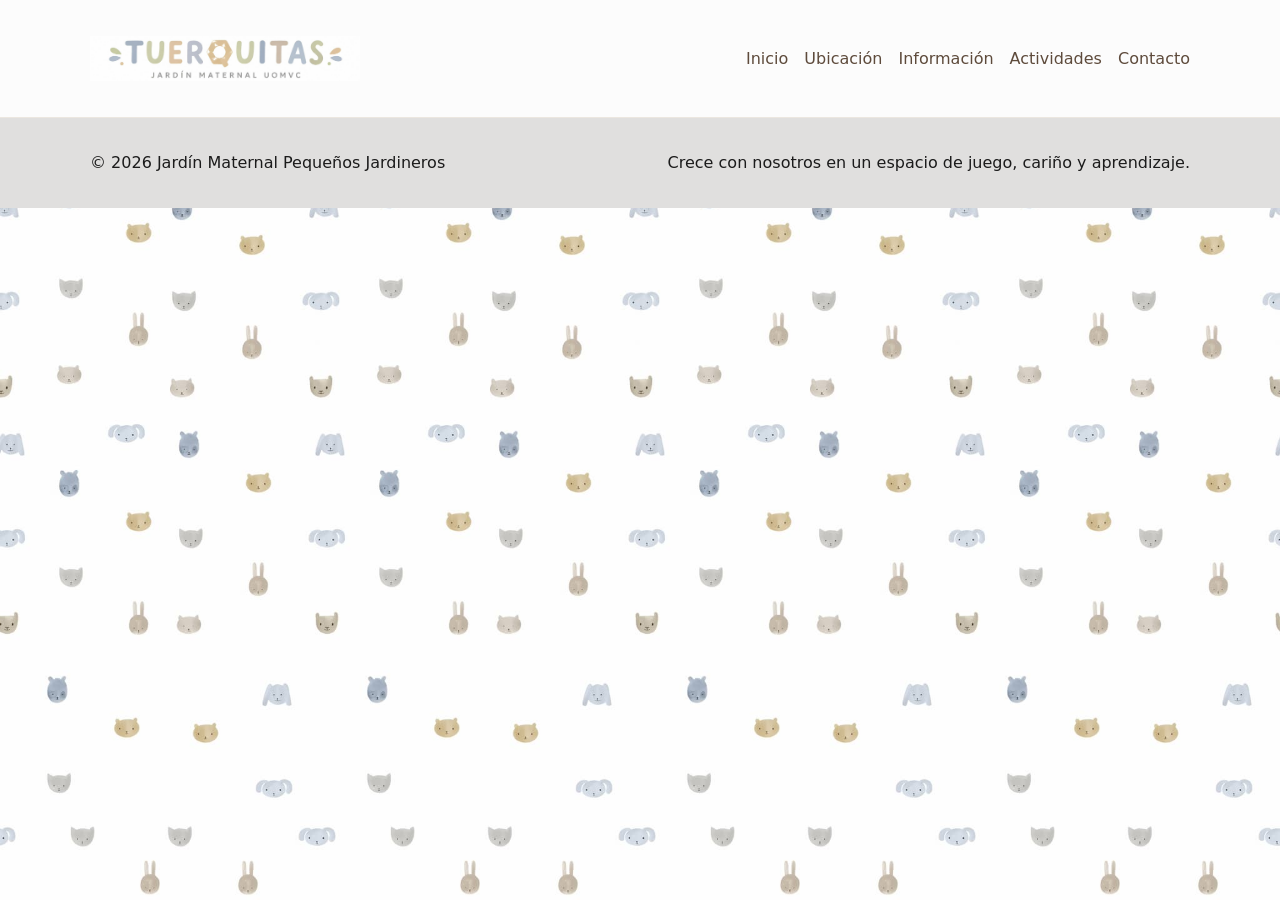
==== actividades.html @ 9f25b4fc "Add files via upload" ====
<html lang="es">
<head>
  <meta charset="UTF-8" />
  <meta name="viewport" content="width=device-width, initial-scale=1.0" />
  <title>Jardín Maternal Pequeños Jardineros</title>
  <link rel="stylesheet" href="estilo.css" />
</head>
<body>
  <header class="site-header">
    <div class="container header-inner">
      <a href="#inicio" class="logo">
        <img src="logo.jpeg" alt="logo" />
      </a>
      <nav class="main-nav">
        <a href="#inicio">Inicio</a>
        <a href="ubicacion.html">Ubicación</a>
        <a href="#informacion">Información</a>
        <a href="#actividades">Actividades</a>
        <a href="#contacto">Contacto</a>
      </nav>
    </div>
  </header>

  

  




  <footer class="site-footer">
    <div class="container footer-inner">
      <p>© 2026 Jardín Maternal Pequeños Jardineros</p>
      <p>Crece con nosotros en un espacio de juego, cariño y aprendizaje.</p>
    </div>
  </footer>
</body>
</html>
---- estilo.css ----
﻿
:root {
  color-scheme: light;
  font-family: "INTER", system-ui, sans-serif;
  font-size: 16px;
  line-height: 1.6;
  color: #2b2b2b;
  background: #f9f5ef;

}

.PASTILLA{
BACKGROUND: linear-gradient(to right, rgb(29, 97, 199), rgb(156, 177, 164), rgb(180, 167, 143));
padding: 6px 16px;
border-radius: 999px;
display: inline-block;
color:#f3f3f2;
font-weight:500;
line-height:1;

text-decoration:none;
white-space:nowrap;
}
.logo img{
    width: 270px;   /* Ajustá el tamaño a gusto */
    height: auto;
    display: block;
}
nav a{
    text-decoration: none;
    color: #444;
    transition: color 0.3s ease, transform 0.3s ease;
    display: inline-block;
    font-weight: 600;
}

nav a:hover{
    color: #9bb7eb;
    transform: translateY(-2px) scale(1.08);
}
.contenedor-mapa{
    display: flex;
    justify-content: center;
    margin: 40px auto;
    opacity: 0;
    transform: translateX(50px);
    animation: ubicacion-entrance 2s ease-out forwards;
}

.contenedor-mapa iframe{
    width: 90%;
    max-width: 1200px;
    height: 400px;
    border: 15px solid #8dc1d6; /* borde verde */
    border-radius: 40px;        /* esquinas redondeadas */
    box-shadow: 0 6px 15px rgba(0,0,0,.25);
    transition: transform 0.3s ease, box-shadow 0.3s ease;
}

.contenedor-mapa iframe:hover {
    transform: translateY(-6px);
    box-shadow: 0 12px 25px rgba(0,0,0,.18);
}

.ubicacion-header {
  text-align: center;
  max-width: 860px;
  margin: 0 auto 2rem;
  padding: 0 1rem;
}

.ubicacion-header h1,
.ubicacion-header p {
  margin: 0;
}

.ubicacion-header h1 {
  font-size: clamp(2rem, 2.5vw, 3rem);
  margin-bottom: 1rem;
}

.ubicacion-header p {
  font-size: 1rem;
  letter-spacing: 0.02em;
}

.ubicacion-grid {
  display: grid;
  grid-template-columns: 1.1fr 0.9fr;
  gap: 2rem;
  width: min(1100px, 92%);
  margin: 40px auto;
  opacity: 0;
  transform: translateX(50px) scale(0.98);
  animation: ubicacion-entrance 2s ease-out forwards;
}

@keyframes ubicacion-entrance {
  from {
    opacity: 0;
    transform: translateX(50px) scale(0.98);
  }

  to {
    opacity: 1;
    transform: translateX(0) scale(1);
  }
}

.ubicacion-card {
  display: grid;
  gap: 1rem;
}

.ubicacion-card:hover {
  transform: translateY(-6px);
}

.ubicacion-card img {
  width: 100%;
  border-radius: 1.5rem;
  display: block;
}

.ubicacion-card p {
  margin: 0;
  background: #fff;
  border-radius: 1.5rem;
  padding: 1.5rem;
  box-shadow: 0 16px 40px rgba(76, 58, 49, 0.08);
  color: #5e4b3c;
  line-height: 1.7;
}

.ubicacion-card:hover p {
  box-shadow: 0 20px 55px rgba(76, 58, 49, 0.12);
}

.contenedorR {
  width: min(700px, 100%);
  HEIGHT: 330PX;
  margin: 0 auto;
  border: 15px solid #a5c7ee;
  border-radius: 40px;
  box-shadow: 0 6px 15px rgba(0,0,0,.25);
  overflow: hidden;
  transition: transform 0.35s ease, box-shadow 0.35s ease;
}

.contenedorR:hover {
  transform: translateY(-6px);
  box-shadow: 0 12px 30px rgba(0,0,0,.18);
}

.contenedorR img {
  width: 100%;
  display: block;
  height: auto;
}

@media (max-width: 900px) {
  .ubicacion-grid {
    grid-template-columns: 1fr;
  }
}







* {
  box-sizing: border-box;
}

html, body {
  margin: 0;
  padding: 0;
}

body {
  min-height: 100vh;
  background-image: url("FONDO22.jpeg");
  background-size: 320px auto;
  background-position: center top;
  background-repeat: repeat;
  background-attachment: scroll;
  background-color: #f9f5ef;
}



.linea {
  min-height: 3vh;

  background-size: 50px auto;
  background-position: center top;
  background-repeat: repeat;
  background-attachment: scroll;
  background-color: #fefefe;
}




img {
  max-width: 100%;
  display: block;
} 

.container {
  width: min(1100px, 92%);
  margin: 0 auto;
}

.site-header {
  padding:20px 40px;
  position: sticky;
  top: 0;
  z-index: 10;
  background: #fcfcfc;
  border-bottom: 1px solid #ece7e0;
}

.header-inner {
  display: flex;
  align-items: center;
  justify-content: space-between;
  gap: 1rem;
  padding: 1rem 0;
}

.logo {
  font-size: 1.25rem;
  font-weight: 700;
  color: #2b2b2b;
  text-decoration: none;
}

.main-nav {
  display: flex;
  flex-wrap: wrap;
  gap: 1rem;
}

.main-nav a {
  color: #5e4b3c;
  text-decoration: none;
  font-weight: 500;
}





.hero-section{
    position: relative;
 height: 420px;
 overflow: hidden;


}

.herovideo{
    position:absolute;
   top: 0;
   left: 0;

    
    
    width: 100%;
    height: 100%;
    object-fit: cover;
    z-index: 0;
}

.hero-content{
    position: relative;
    z-index: 2;
    height: 100%;
    display: flex;
    align-items: center;
}










.eyebrow {
  display: inline-block;
  margin-bottom: 1rem;
  padding: 0.4rem 0.9rem;
  border-radius: 999px;
  background: #ffe5d0;
  color: #9b674f;
  font-size: 0.9rem;
  font-weight: 700;
}

.hero-section h1 {
  margin: 0 0 1rem;
  font-size: clamp(2rem, 4vw, 3.2rem);
  line-height: 1.05;
}

.hero-section p {
  max-width: 40rem;
  margin: 0 0 1.8rem;
  color: #53453c;
}

.button {
  display: inline-block;
  background: #cad7e7cc;
  color: #fff;
  padding: 0.95rem 1.8rem;
  border-radius: 999px;
  text-decoration: none;
  font-weight: 700;
}

.hero-card {
  padding: 2rem;
  border-radius: 2rem;
  background: #fff;
  box-shadow: 0 24px 60px rgba(92, 75, 57, 0.08);
}

.section {
  padding: 4rem 0;
}

.intro-section {
  background: #fff;
}

.split-grid {
  display: grid;
  grid-template-columns: 1fr 1fr;
  gap: 2rem;
  align-items: center;
}

.location-grid {
  display: grid;
  grid-template-columns: 1.2fr 0.8fr;
  gap: 2rem;
  align-items: center;
}

.location-copy h2 {
  margin-top: 0;
}

.location-cards {
  display: grid;
  grid-template-columns: repeat(3, minmax(0, 1fr));
  gap: 1rem;
  margin-top: 1.5rem;
}

.location-card {
  background: #fff;
  border-radius: 1.5rem;
  padding: 1.8rem;
  box-shadow: 0 16px 40px rgba(76, 58, 49, 0.08);
}

.location-card h3 {
  margin-top: 0;
}

.location-image {
  min-height: 22rem;
  display: grid;
  place-items: center;
}

.image-box,
.location-image {
  min-height: 22rem;
  display: grid;
  place-items: center;
}

.location-box-wrapper {
  display: flex;
  justify-content: center;
  margin: 2rem 0 3rem;
}

.location-box {
  width: min(660px, 100%);
  padding: 1.6rem 1.8rem;
  border-radius: 1.5rem;
  background: #fff;
  border: 1px solid rgba(147, 120, 101, 0.18);
  box-shadow: 0 18px 50px rgba(111, 92, 78, 0.08);
  text-align: center;
  color: #5e4b3c;
}

.location-box p {
  margin: 0;
  font-size: 1rem;
  line-height: 1.8;
}

.image-placeholder {
  width: 100%;
  min-height: 22rem;
  border-radius: 1.5rem;
  background: linear-gradient(140deg, #f2e4d8 0%, #f9f5f0 100%);
  color: #8a6f5e;
  display: grid;
  place-items: center;
  text-align: center;
  padding: 2rem;
  font-size: 1.1rem;
}

.section-link-wrap {
  margin: 1rem 0 0;
}

.section-link {
  display: inline-block;
  color: #f78f63;
  text-decoration: none;
  font-weight: 700;
}

.cards-grid {
  display: grid;
  grid-template-columns: repeat(3, minmax(0, 1fr));
  gap: 1.5rem;
  margin-top: 2rem;
}

.card {
  background: #fff;
  border-radius: 1.5rem;
  padding: 2rem;
  box-shadow: 0 16px 40px rgba(76, 58, 49, 0.08);
}

.card h3 {
  margin-top: 0;
}

.activities-list {
  display: grid;
  grid-template-columns: repeat(3, minmax(0, 1fr));
  gap: 1.5rem;
  margin-top: 2rem;
}

.activity-item {
  background: #fff8f3;
  padding: 1.7rem;
  border-radius: 1.5rem;
  border: 1px solid #f1d6c7;
}

.activity-item h4 {
  margin-top: 0;
}

.quote-section {
  padding: 3rem 0;
  background: #f7ede4;
}

.quote-card {
  display: flex;
  flex-direction: column;
  gap: 0.5rem;
  padding: 2rem 2.5rem;
  border-radius: 2rem;
  background: #fff;
  box-shadow: 0 20px 50px rgba(98, 74, 57, 0.08);
  text-align: center;
}

.quote-card p {
  margin: 0;
  font-size: 1.25rem;
  font-weight: 600;
  color: #4a3b33;
}

.contact-section .contact-info p,
.contact-section label {
  margin: 0 0 1rem;
}

.contact-section {
  background: #fff;
}

.contact-form {
  display: grid;
  gap: 1rem;
}

.contact-form label {
  display: grid;
  gap: 0.5rem;
  font-weight: 600;
  color: #5c473a;
}

.contact-form input,
.contact-form textarea {
  width: 100%;
  padding: 0.95rem 1rem;
  border: 1px solid #e3d8cf;
  border-radius: 1rem;
  font: inherit;
}

.contact-form textarea {
  min-height: 10rem;
  resize: vertical;
}

.contact-form button {
  width: fit-content;
  border: none;
  background: #f78f63;
  color: #fff;
  padding: 0.95rem 1.8rem;
  border-radius: 999px;
  cursor: pointer;
  font-weight: 700;
}

.site-footer {
  background: #e0dfde;
  color: #1b1b1b;
  padding: 2rem 0;
}

.footer-inner {
  display: flex;
  align-items: center;
  justify-content: space-between;
  gap: 1rem;
  flex-wrap: wrap;
}

.site-footer p {
  margin: 0;
}

.checklist {
  list-style: none;
  padding: 0;
  margin: 1.5rem 0 0;
  display: grid;
  gap: 0.75rem;
}

.checklist li {
  position: relative;
  padding-left: 1.6rem;
  color: #5b473c;
}

.checklist li::before {
  content: "✔";
  position: absolute;
  left: 0;
  color: #f78f63;
}

@media (max-width: 900px) {
  .hero-content,
  .split-grid,
  .cards-grid,
  .activities-list,
  .footer-inner {
    grid-template-columns: 1fr;
  }

  .hero-content,
  .split-grid {
    gap: 1.5rem;
  }
}

@media (max-width: 620px) {
  .header-inner {
    flex-direction: column;
    align-items: flex-start;
  }

  .main-nav {
    width: 100%;
    justify-content: space-between;
  }
}



.tarjetas {
    display: flex;
    flex-direction: column;
    align-items: center;
    gap: 30px;
    padding: 40px 20px;
}

.tarjeta img {
    width: 100%;
    max-width: 350px; /* Cambiá este valor según el tamaño que quieras */
    height: auto;
    display: block;
    border-radius: 30px; /* Si la imagen ya tiene bordes redondeados, podés sacarlo */
}
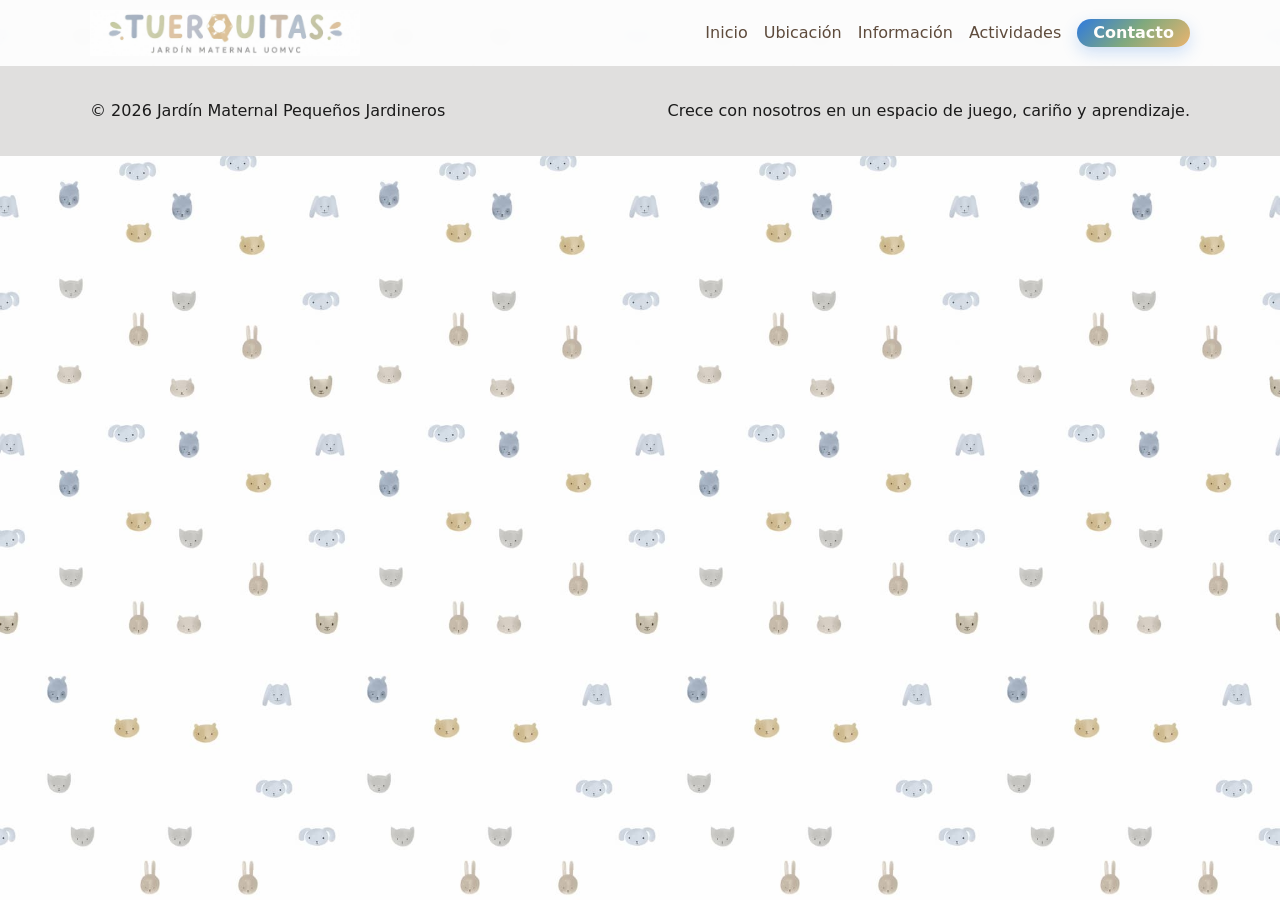
==== commit ab31ecee: "actualizacion" ====
--- a/actividades.html
+++ b/actividades.html
@@ -1,39 +1,51 @@
-
-<html lang="es">
-<head>
-  <meta charset="UTF-8" />
-  <meta name="viewport" content="width=device-width, initial-scale=1.0" />
-  <title>Jardín Maternal Pequeños Jardineros</title>
-  <link rel="stylesheet" href="estilo.css" />
-</head>
-<body>
-  <header class="site-header">
-    <div class="container header-inner">
-      <a href="#inicio" class="logo">
-        <img src="logo.jpeg" alt="logo" />
-      </a>
-      <nav class="main-nav">
-        <a href="#inicio">Inicio</a>
-        <a href="ubicacion.html">Ubicación</a>
-        <a href="#informacion">Información</a>
-        <a href="#actividades">Actividades</a>
-        <a href="#contacto">Contacto</a>
-      </nav>
-    </div>
-  </header>
-
-  
-
-  
-
-
-
-
-  <footer class="site-footer">
-    <div class="container footer-inner">
-      <p>© 2026 Jardín Maternal Pequeños Jardineros</p>
-      <p>Crece con nosotros en un espacio de juego, cariño y aprendizaje.</p>
-    </div>
-  </footer>
-</body>
-</html>
+
+<html lang="es">
+<head>
+  <meta charset="UTF-8" />
+  <meta name="viewport" content="width=device-width, initial-scale=1.0" />
+  <title>Jardín Maternal Pequeños Jardineros</title>
+  <link rel="stylesheet" href="estilo.css" />
+</head>
+<body>
+  <header class="site-header">
+    <div class="container header-inner">
+      <a href="index.html" class="logo">
+        <img src="logo.jpeg" alt="logo" />
+      </a>
+      <div class="header-actions">
+        <a class="mobile-contact-link" href="contacto.html">
+          <span class="PASTILLA">Contacto</span>
+        </a>
+        <button class="menu-toggle" aria-label="Abrir menú" aria-expanded="false">
+          <span></span>
+          <span></span>
+          <span></span>
+        </button>
+      </div>
+      <nav class="main-nav">
+        <a href="index.html">Inicio</a>
+        <a href="ubicacion.html">Ubicación</a>
+        <a href="informacion.html">Información</a>
+        <a href="actividades.html">Actividades</a>
+        <a class="contact-link" href="contacto.html"><span class="PASTILLA">Contacto</span></a>
+      </nav>
+    </div>
+  </header>
+
+  
+
+  
+
+
+
+
+  <footer class="site-footer">
+    <div class="container footer-inner">
+      <p>© 2026 Jardín Maternal Pequeños Jardineros</p>
+      <p>Crece con nosotros en un espacio de juego, cariño y aprendizaje.</p>
+    </div>
+  </footer>
+
+  <script src="script.js"></script>
+</body>
+</html>
--- a/estilo.css
+++ b/estilo.css
@@ -10,14 +10,14 @@
 }
 
 .PASTILLA{
-BACKGROUND: linear-gradient(to right, rgb(29, 97, 199), rgb(156, 177, 164), rgb(180, 167, 143));
+BACKGROUND: linear-gradient(135deg, #2f7adf, #80a97d, #eab46f);
 padding: 6px 16px;
 border-radius: 999px;
 display: inline-block;
-color:#f3f3f2;
-font-weight:500;
+color:#fffdf9;
+font-weight:700;
 line-height:1;
-
+box-shadow: 0 6px 16px rgba(47, 122, 223, 0.22);
 text-decoration:none;
 white-space:nowrap;
 }
@@ -187,22 +187,115 @@
   background-repeat: repeat;
   background-attachment: scroll;
   background-color: #f9f5ef;
-}
-
-
-
-.linea {
-  min-height: 3vh;
-
-  background-size: 50px auto;
-  background-position: center top;
-  background-repeat: repeat;
-  background-attachment: scroll;
-  background-color: #fefefe;
-}
-
-
-
+  overflow-x: hidden;
+}
+
+main {
+  overflow-x: hidden;
+}
+
+
+
+
+
+.contenido-principal {
+  width: min(1240px, 98%);
+  margin: 1.5rem auto 0;
+  padding: 45px;
+}
+
+.contenido-principal {
+  background: #F7F1E5!important;
+  padding: 100px!important;
+  border-radius: 28px;
+ 
+  box-shadow: 0 10px 30px rgba(96, 16, 16, 0.08);
+}
+
+.contenido-grid {
+  display: grid;
+  grid-template-columns: minmax(0, 1fr) minmax(260px, 360px);
+  gap: 1.2rem 2rem;
+  align-items: start;
+}
+
+.contenido-texto {
+  grid-column: 1;
+}
+
+.contenido-imagen {
+  grid-column: 2;
+  grid-row: 1 / span 2;
+  display: flex;
+  align-items: stretch;
+  justify-content: center;
+}
+
+.contenido-bajo {
+  grid-column: 1 / -1;
+  width: 100%;
+  margin: 0.8rem 0 0;
+  text-align: left;
+  align-self: stretch;
+}
+
+
+.contenido-texto h3,
+.contenido-bajo h3 {
+  color: rgb(0, 0, 0);
+  text-align: left;
+}
+
+.contenido-texto p,
+.contenido-bajo p {
+  font-size: 1rem;
+  line-height: 1.8;
+  color: #2f1a18;
+  margin: 0 0 1rem;
+}
+
+.contenido-imagen img {
+  width: 100%;
+  max-width: 360px;
+  aspect-ratio: 1 / 1;
+  object-fit: cover;
+  border-radius: 22px;
+
+}
+
+@media (max-width: 900px) {
+  .contenido-principal {
+    padding: 24px 18px;
+  }
+
+  .contenido-grid {
+    grid-template-columns: minmax(0, 1fr) 110px;
+    gap: 12px 14px;
+    align-items: start;
+  }
+
+  .contenido-texto {
+    grid-column: 1;
+    grid-row: 1;
+  }
+
+  .contenido-imagen {
+    grid-column: 2;
+    grid-row: 1 / span 2;
+    align-self: start;
+  }
+
+  .contenido-bajo {
+    grid-column: 1 / -1;
+    grid-row: 2;
+    margin-top: 0.25rem;
+  }
+
+  .contenido-imagen img {
+    max-width: 110px;
+    border-radius: 16px;
+  }
+}
 
 img {
   max-width: 100%;
@@ -215,20 +308,33 @@
 }
 
 .site-header {
-  padding:20px 40px;
+  padding: 8px 14px;
   position: sticky;
   top: 0;
-  z-index: 10;
-  background: #fcfcfc;
-  border-bottom: 1px solid #ece7e0;
+  z-index: 20;
+  background: rgba(252, 252, 252, 0.97);
+  border-bottom: none;
+  backdrop-filter: blur(6px);
+  box-shadow: none;
 }
 
 .header-inner {
   display: flex;
   align-items: center;
   justify-content: space-between;
-  gap: 1rem;
-  padding: 1rem 0;
+  gap: 0.6rem;
+  padding: 0.15rem 0;
+  position: relative;
+}
+
+.header-actions {
+  display: flex;
+  align-items: center;
+  gap: 0.45rem;
+  margin-left: auto;
+  flex-shrink: 0;
+  position: relative;
+  z-index: 21;
 }
 
 .logo {
@@ -236,12 +342,19 @@
   font-weight: 700;
   color: #2b2b2b;
   text-decoration: none;
+  flex-shrink: 0;
+}
+
+.logo img {
+  width: clamp(130px, 22vw, 270px);
 }
 
 .main-nav {
   display: flex;
   flex-wrap: wrap;
-  gap: 1rem;
+  gap: 0.75rem 1rem;
+  justify-content: flex-end;
+  align-items: center;
 }
 
 .main-nav a {
@@ -250,41 +363,86 @@
   font-weight: 500;
 }
 
-
-
-
-
-.hero-section{
+.mobile-contact-link {
+  display: none;
+  text-decoration: none;
+}
+
+.mobile-contact-link .PASTILLA {
+  padding: 4px 10px;
+  font-size: 0.8rem;
+  box-shadow: 0 4px 10px rgba(29, 97, 199, 0.15);
+}
+
+.menu-toggle {
+  display: none;
+  flex-direction: column;
+  gap: 0.25rem;
+  border: 0;
+  background: transparent;
+  padding: 0.4rem;
+  cursor: pointer;
+  border-radius: 10px;
+  transition: background 0.2s ease;
+}
+
+.menu-toggle:hover {
+  background: rgba(155, 183, 235, 0.14);
+}
+
+.menu-toggle span {
+  display: block;
+  width: 22px;
+  height: 2px;
+  background: #5e4b3c;
+  border-radius: 999px;
+}
+
+
+
+
+
+.hero-section {
     position: relative;
- height: 420px;
- overflow: hidden;
-
-
-}
-
-.herovideo{
-    position:absolute;
-   top: 0;
-   left: 0;
-
-    
-    
+    width: 100%;
+    height: 360px;
+    overflow: hidden;
+    padding: 10px;
+    box-sizing: border-box;
+    background: #fff;
+}
+
+.hero-imagen {
+    position: absolute;
+    inset: 10px;
+    width: calc(100% - 20px);
+    height: calc(100% - 20px);
+    object-fit: contain;
+    object-position: center;
+    z-index: 0;
+    background: #fff;
+    border-radius: 18px;
+}
+
+.hero-content {
+    position: relative;
+    z-index: 2;
     width: 100%;
     height: 100%;
-    object-fit: cover;
-    z-index: 0;
-}
-
-.hero-content{
-    position: relative;
-    z-index: 2;
-    height: 100%;
+    margin: 0 auto;
+    padding: 20px;
     display: flex;
     align-items: center;
-}
-
-
-
+    justify-content: center;
+    text-align: center;
+}
+
+.hero-content > div {
+    width: min(100%, 620px);
+    max-width: 620px;
+    margin: 0 auto;
+    text-align: center;
+}
 
 
 
@@ -304,25 +462,37 @@
 }
 
 .hero-section h1 {
+  margin: 0 0 0.7rem;
+  font-size: clamp(1.15rem, 2.4vw, 1.8rem);
+  line-height: 1.1;
+}
+
+.hero-section p {
+  max-width: 34rem;
   margin: 0 0 1rem;
-  font-size: clamp(2rem, 4vw, 3.2rem);
-  line-height: 1.05;
-}
-
-.hero-section p {
-  max-width: 40rem;
-  margin: 0 0 1.8rem;
   color: #53453c;
-}
-
-.button {
+  font-size: clamp(0.8rem, 1.1vw, 0.95rem);
+}
+
+.button,
+.inscripcion {
   display: inline-block;
-  background: #cad7e7cc;
-  color: #fff;
-  padding: 0.95rem 1.8rem;
+  background: linear-gradient(to right, rgb(29, 97, 199), rgb(156, 177, 164), rgb(180, 167, 143));
+  color: #f3f3f2;
+  padding: 0.85rem 1.4rem;
   border-radius: 999px;
   text-decoration: none;
   font-weight: 700;
+  font-size: 0.96rem;
+  line-height: 1;
+  white-space: nowrap;
+  box-shadow: 0 8px 20px rgba(29, 97, 199, 0.18);
+}
+
+.button:hover,
+.inscripcion:hover {
+  transform: translateY(-1px);
+  filter: brightness(1.05);
 }
 
 .hero-card {
@@ -593,34 +763,649 @@
   .split-grid {
     gap: 1.5rem;
   }
-}
-
-@media (max-width: 620px) {
+
+  .site-header {
+    padding: 14px 16px;
+  }
+
+  .hero-section {
+    min-height: 320px;
+    height: clamp(320px, 48vh, 420px);
+    padding: 0.7rem 0;
+  }
+
+  .hero-content > div {
+    max-width: 100%;
+  }
+
+  .hero-section h1 {
+    font-size: clamp(1.45rem, 5.4vw, 2.1rem);
+  }
+
+  .hero-section p {
+    font-size: 0.94rem;
+  }
+
+  .button {
+    padding: 0.78rem 1.15rem;
+    font-size: 0.92rem;
+  }
+
+  .herovideo {
+    object-position: center center;
+  }
+}
+
+@media (max-width: 768px) {
   .header-inner {
+    flex-direction: row;
+    align-items: center;
+    justify-content: space-between;
+  }
+
+  .header-actions {
+    display: flex;
+    align-items: center;
+    gap: 0.45rem;
+    margin-left: auto;
+  }
+
+  .mobile-contact-link {
+    display: inline-flex;
+    align-items: center;
+  }
+
+  .menu-toggle {
+    display: flex;
+    align-self: center;
+    position: relative;
+    z-index: 30;
+  }
+
+  .main-nav {
+    display: flex;
+    position: fixed;
+    top: 0;
+    right: 0;
+    bottom: 0;
     flex-direction: column;
     align-items: flex-start;
+    justify-content: flex-start;
+    width: min(50vw, 320px);
+    max-width: 320px;
+    padding: 5rem 1.1rem 1.2rem;
+    gap: 0.7rem;
+    background: rgba(255, 255, 255, 0.86);
+    backdrop-filter: blur(10px);
+    border-left: 1px solid rgba(236, 231, 224, 0.7);
+    box-shadow: -8px 0 24px rgba(0, 0, 0, 0.14);
+    z-index: 25;
+    transform: translateX(100%);
+    transition: transform 0.25s ease;
+  }
+
+  .main-nav.open {
+    transform: translateX(0);
+  }
+
+  .main-nav a {
+    font-size: 0.95rem;
+    width: 100%;
+    padding: 0.45rem 0;
+    color: #5e4b3c;
+  }
+
+  .main-nav .contact-link {
+    display: none;
+  }
+
+  .main-nav a {
+    display: block;
+    padding: 0.28rem 0;
+  }
+
+  body.menu-open::before {
+    content: "";
+    position: fixed;
+    inset: 0;
+    background: rgba(0, 0, 0, 0.22);
+    z-index: 20;
+  }
+
+  .hero-section {
+    min-height: 300px;
+    height: clamp(300px, 54vh, 360px);
+  }
+
+  .hero-section h1 {
+    font-size: clamp(1.3rem, 6.3vw, 1.7rem);
+  }
+
+  .hero-section p {
+    font-size: 0.9rem;
+    line-height: 1.5;
+  }
+
+  .wave {
+    height: 72px;
+    background-size: 1000px 72px;
+  }
+
+  .wave.wave1,
+  .wave.wave2,
+  .wave.wave3,
+  .wave.wave4 {
+    bottom: -12px;
+  }
+
+  .wave.wave4 {
+    bottom: -12px;
+  }
+
+  .button {
+    padding: 0.72rem 1rem;
+    font-size: 0.88rem;
+  }
+
+  .herovideo {
+    object-position: center center;
+  }
+}
+
+@media (min-width: 769px) {
+  .header-actions {
+    display: none;
   }
 
   .main-nav {
-    width: 100%;
-    justify-content: space-between;
-  }
-}
-
-
+    display: flex;
+  }
+
+  .mobile-contact-link {
+    display: none;
+  }
+
+  .hero-section {
+    min-height: 420px;
+  }
+
+  .hero-content {
+    padding: 1rem 0;
+  }
+
+  .hero-section h1 {
+    font-size: clamp(1.7rem, 7vw, 2.4rem);
+  }
+
+  .button {
+    padding: 0.8rem 1.4rem;
+  }
+
+  .contenido-principal {
+    padding: 2rem 0 2.5rem;
+  }
+
+  .tarjetas {
+    grid-template-columns: 1fr;
+    padding: 24px 0 32px;
+    gap: 1rem;
+  }
+
+  .tarjeta img {
+    max-width: 100%;
+    border-radius: 20px;
+  }
+}
+
+@media (max-width: 620px) {
+  .logo img {
+    width: clamp(160px, 48vw, 220px);
+  }
+}
 
 .tarjetas {
-    display: flex;
-    flex-direction: column;
-    align-items: center;
-    gap: 30px;
-    padding: 40px 20px;
+  display: grid;
+  gap: 18px;
+  padding: 34px 16px 28px;
+  width: min(1180px, 96%);
+  margin: 0 auto;
+}
+
+.bloque-tarjetas {
+  display: grid;
+  grid-template-columns: repeat(3, minmax(0, 1fr));
+  gap: 12px;
+  padding: 0.6rem;
+  border-radius: 18px;
+  background: rgba(192, 215, 241, 0.253);
+ 
+  opacity: 0;
+  transform: translateY(20px);
+  animation: tarjetasEntrada 1.7s ease-out forwards;
+}
+
+.bloque-tarjetas-1 {
+  animation-delay: 0s;
+}
+
+.bloque-tarjetas-2 {
+  animation-delay: 0.2s;
+}
+
+.tarjeta {
+  display: flex;
+  flex-direction: column;
+  align-items: center;
+  gap: 0.12rem;
+  padding: 0 0.16rem 0.12rem;
+  background: transparent;
 }
 
 .tarjeta img {
-    width: 100%;
-    max-width: 350px; /* Cambiá este valor según el tamaño que quieras */
-    height: auto;
-    display: block;
-    border-radius: 30px; /* Si la imagen ya tiene bordes redondeados, podés sacarlo */
-}
+  width: 100%;
+  max-width: 190px;
+  height: auto;
+  display: block;
+  border-radius: 18px;
+  margin: 0;
+  box-shadow: none;
+}
+
+.tarjeta h4 {
+  margin: 0;
+  text-align: center;
+  color: #7094b3;
+  font-size: 0.8rem;
+  line-height: 1.02;
+  padding: 0 0.08rem;
+  text-shadow: none;
+  display: block;
+  max-width: 100%;
+  transform: translateY(-0.5px);
+}
+
+@keyframes tarjetasEntrada {
+  from {
+    opacity: 0;
+    transform: translateY(20px);
+  }
+  to {
+    opacity: 1;
+    transform: translateY(0);
+  }
+}
+
+.original-surfer-regular {
+  font-family: "Original Surfer", sans-serif;
+  font-weight: 300;
+  font-style: normal;
+}
+
+/* ===== BANNER CELULAR ===== */
+
+
+@media (max-width: 768px) {
+    .bloque-tarjetas {
+        grid-template-columns: 1fr;
+        gap: 8px;
+        padding: 0.45rem;
+    }
+
+    .tarjetas {
+        width: min(100%, 92%);
+        gap: 8px;
+        padding: 12px 4px;
+    }
+
+    .tarjeta {
+        gap: 0.08rem;
+        padding: 0 0.08rem 0.08rem;
+    }
+
+    .tarjeta img {
+        max-width: 92px;
+        border-radius: 10px;
+        margin: 0;
+    }
+
+    .tarjeta h4 {
+        font-size: 0.68rem;
+        line-height: 1.0;
+        padding: 0 0.08rem;
+    }
+}
+
+.sniglet-regular {
+  font-family: "Sniglet", system-ui;
+  font-weight: 400;
+  font-style: normal;
+}
+
+.sniglet-extrabold {
+  font-family: "Sniglet", system-ui;
+  font-weight: 800;
+  font-style: normal;
+}
+
+
+
+.julius-sans-one-regular {
+  font-family: "Julius Sans One", sans-serif;
+  font-weight: 400;
+  font-style: normal;
+}
+
+/* =======================
+   RESPONSIVE CELULAR
+======================= */
+
+@media (max-width:768px){
+
+/* HEADER */
+.logo img{
+    width:170px;
+}
+
+/* BANNER */
+.hero-section{
+    min-height:auto;
+    height:auto;
+    overflow:hidden;
+}
+
+.hero-imagen{
+    position:relative;
+    width:100%;
+    height:auto;
+    max-height:220px;
+    object-fit:cover;
+    object-position:center top;
+    display:block;
+}
+
+.hero-section::before{
+    display:none;
+}
+
+.hero-content{
+    position:absolute;
+    inset:0;
+    display:flex;
+    align-items:center;
+    justify-content:center;
+    padding:20px;
+    text-align:center;
+}
+
+.hero-content>div{
+    width:min(100%, 420px);
+    max-width:420px;
+    margin:0 auto;
+    text-align:center;
+}
+
+.hero-section h1{
+    max-width:100%;
+    font-size:clamp(1.18rem, 5.5vw, 1.7rem);
+    line-height:1.2;
+}
+
+.hero-section p{
+    max-width:100%;
+    font-size:clamp(0.82rem, 2.5vw, 0.94rem);
+}
+
+/* CONTENIDO */
+
+.contenido-principal{
+    padding:25px!important;
+}
+
+.contenido-grid{
+    display:flex;
+    flex-direction:column;
+    gap:25px;
+}
+
+.contenido-imagen{
+    width:100%;
+    display:flex;
+    justify-content:center;
+}
+
+.contenido-imagen img{
+    width:100%;
+    max-width:320px;
+    height:auto;
+    aspect-ratio:auto;
+    object-fit:contain;
+}
+
+.contenido-texto h2{
+    font-size:2rem;
+}
+
+.contenido-texto h3,
+.contenido-bajo h3{
+    font-size:1.25rem;
+}
+
+.contenido-texto p,
+.contenido-bajo p{
+    font-size:1rem;
+}
+
+/* TARJETAS */
+
+.bloque-tarjetas{
+    grid-template-columns:1fr;
+}
+
+.tarjeta img{
+    width:100%;
+    max-width:300px;
+    object-fit:contain;
+}
+
+.footer-inner{
+    text-align:center;
+    justify-content:center;
+}
+
+}
+
+
+/*==================================
+APARICIÓN AL HACER SCROLL
+==================================*/
+
+.animar{
+
+opacity:0;
+
+transform:translateY(70px);
+
+transition:
+
+opacity 1s ease,
+
+transform 1s ease;
+
+}
+
+.animar.visible{
+
+opacity:1;
+
+transform:translateY(0);
+
+}
+
+.tarjeta{
+
+transition:.5s;
+
+}
+
+.tarjeta:hover{
+transform: none;
+box-shadow: none;
+}
+
+
+.hero-imagen{
+
+transition:transform 12s linear;
+
+}
+
+.hero-section:hover .hero-imagen{
+
+transform:scale(1.05);
+
+}
+
+
+
+*{
+  margin:0;
+  padding:0;
+}
+.section{ 
+  position:relative;
+  width:100%;
+  height: 100vh;
+  overflow:hidden;
+
+}
+
+ .wave{ 
+position: absolute;
+width:100%;
+bottom:0; 
+left:0;
+height: 100px;
+background:url(waves1.png);
+background-size:1440px 100px;
+background-repeat: repeat-x;
+background-position: 0 bottom;
+}
+.wave.wave1{ 
+  animation: animate 30s linear infinite;
+  z-index: 998;
+  opacity: 1;
+  animation-delay:0s;
+  bottom:-30px;
+}
+@keyframes animate { 
+  0%
+  {background-position-x:0;
+  }
+  100% { background-position-x:1440px;}
+}
+
+
+
+
+
+
+
+
+.wave.wave2{ 
+position: absolute;
+width:100%;
+bottom:0; 
+left:0;
+height: 100px;
+background:url(wifi.png);
+background-size:1440px 100px;
+background-repeat: repeat-x;
+background-position: 0 bottom;
+}
+
+
+
+.wave.wave2{ 
+  animation: animate2 15s linear infinite;
+  z-index: 999;
+  opacity: 0.5;
+  animation-delay: -5s;
+  bottom:-30px;
+}
+
+
+@keyframes animate2{ 
+  0%
+  {background-position-x:0;
+  }
+  100% { background-position-x:-1440px;}
+}
+
+
+
+
+
+
+.wave.wave3{ 
+position: absolute;
+width:100%;
+bottom:0; 
+left:0;
+height: 100px;
+background:url(waves3.png);
+background-size:1440px 100px;
+background-repeat: repeat-x;
+background-position: 0 bottom;
+}
+
+
+
+.wave.wave3{ 
+  animation: animate3 30s linear infinite;
+  z-index: 997;
+  opacity: 0.2;
+  animation-delay: -2s;
+  bottom:-30px;
+}
+
+
+@keyframes animate3{ 
+  0%
+  {background-position-x:0;
+  }
+  100% { background-position-x:-1440px;}
+}
+
+
+
+
+
+.wave.wave4{ 
+position: absolute;
+width:100%;
+bottom:0; 
+left:0;
+height: 100px;
+background:url(wavesa.png);
+background-size:1440px 100px;
+background-repeat: repeat-x;
+background-position: 0 bottom;
+}
+
+
+
+.wave.wave4{ 
+  animation: animate4 25s linear infinite;
+  z-index: 996;
+  opacity: 0.3;
+  animation-delay: -7s;
+  bottom:-30px;
+}
+
+
+@keyframes animate4{ 
+  0%
+  {background-position-x:0;
+  }
+  100% { background-position-x:-1440px;}
+}
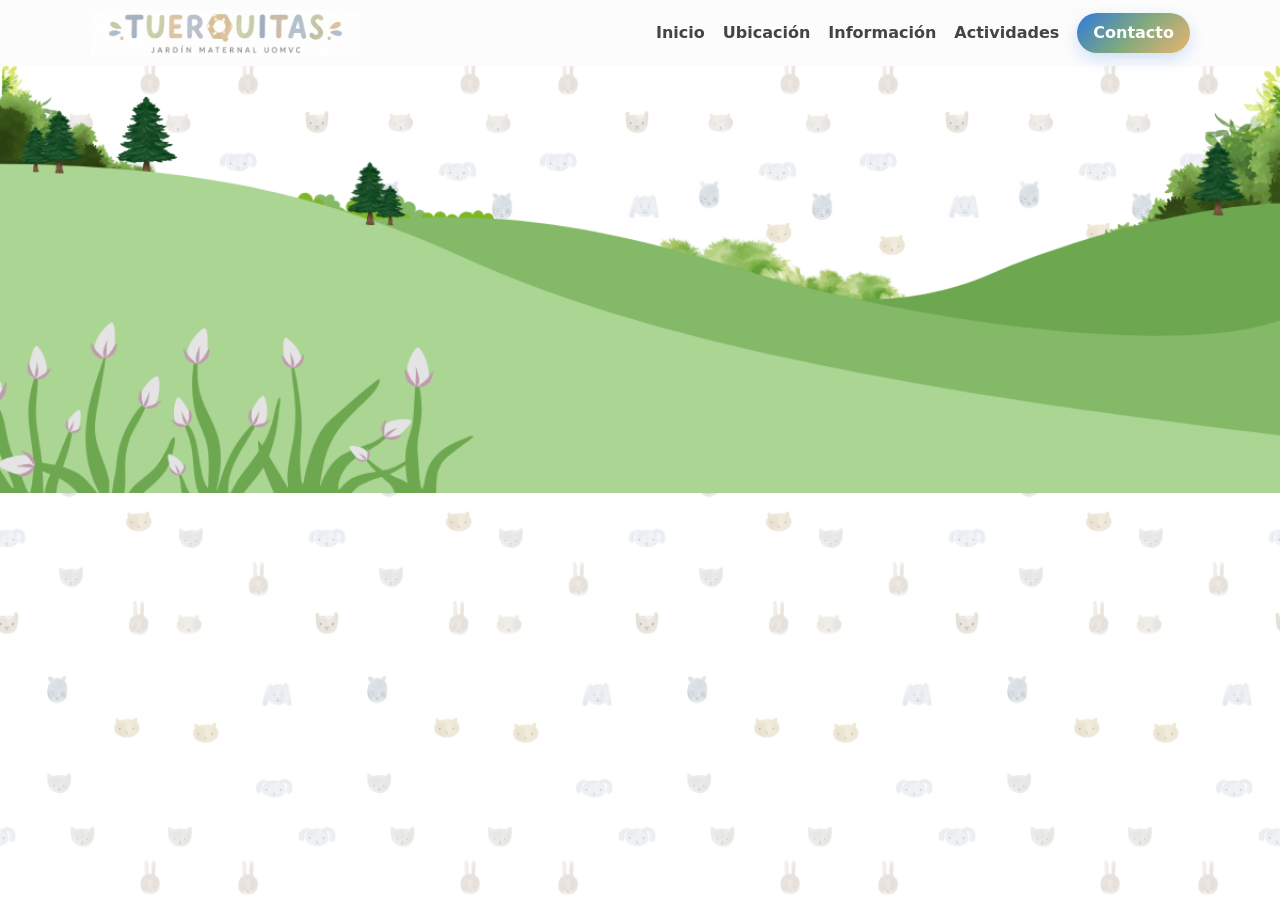
==== commit 34fc1201: "actualizacion" ====
--- a/actividades.html
+++ b/actividades.html
@@ -41,6 +41,7 @@
 
   <footer class="site-footer">
     <div class="container footer-inner">
+      <img class="footer-imagen" src="footer1.png" alt="Imagen decorativa del footer">
       <p>© 2026 Jardín Maternal Pequeños Jardineros</p>
       <p>Crece con nosotros en un espacio de juego, cariño y aprendizaje.</p>
     </div>
--- a/estilo.css
+++ b/estilo.css
@@ -90,6 +90,7 @@
   gap: 2rem;
   width: min(1100px, 92%);
   margin: 40px auto;
+  align-items: start;
   opacity: 0;
   transform: translateX(50px) scale(0.98);
   animation: ubicacion-entrance 2s ease-out forwards;
@@ -138,7 +139,8 @@
 
 .contenedorR {
   width: min(700px, 100%);
-  HEIGHT: 330PX;
+  height: auto;
+  align-self: start;
   margin: 0 auto;
   border: 15px solid #a5c7ee;
   border-radius: 40px;
@@ -162,6 +164,12 @@
   .ubicacion-grid {
     grid-template-columns: 1fr;
   }
+
+  .contenedorR {
+    width: min(100%, 92vw);
+    border-width: 10px;
+    border-radius: 26px;
+  }
 }
 
 
@@ -181,7 +189,7 @@
 
 body {
   min-height: 100vh;
-  background-image: url("FONDO22.jpeg");
+  background-image: url("fondobody.png");
   background-size: 320px auto;
   background-position: center top;
   background-repeat: repeat;
@@ -349,18 +357,33 @@
   width: clamp(130px, 22vw, 270px);
 }
 
-.main-nav {
-  display: flex;
-  flex-wrap: wrap;
-  gap: 0.75rem 1rem;
-  justify-content: flex-end;
+.main-nav{
+    display:flex;
+    align-items:center;
+    justify-content:flex-end;
+  gap:18px;
+  height:auto;
+  flex-wrap:nowrap;
+}
+
+.main-nav a{
+  display:inline-flex;
+    align-items:center;
+    justify-content:center;
+  height:40px;
+    line-height:1;
+  margin:0;
+}
+
+.main-nav .contact-link {
+  display: inline-flex;
   align-items: center;
 }
 
-.main-nav a {
-  color: #5e4b3c;
-  text-decoration: none;
-  font-weight: 500;
+.main-nav .contact-link .PASTILLA {
+  display: inline-flex;
+  align-items: center;
+  min-height: 40px;
 }
 
 .mobile-contact-link {
@@ -398,6 +421,20 @@
   border-radius: 999px;
 }
 
+.menu-close {
+  display: none;
+  border: 0;
+  background: #ffffff;
+  color: #5e4b3c;
+  font-size: 1.35rem;
+  line-height: 1;
+  width: 34px;
+  height: 34px;
+  border-radius: 999px;
+  cursor: pointer;
+  box-shadow: 0 4px 12px rgba(0, 0, 0, 0.14);
+}
+
 
 
 
@@ -412,21 +449,64 @@
     background: #fff;
 }
 
-.hero-imagen {
+.hero-gif {
     position: absolute;
     inset: 10px;
     width: calc(100% - 20px);
     height: calc(100% - 20px);
+    background-image: url('gIfbanner.gif');
+    background-size: contain;
+    background-position: center center;
+    background-repeat: no-repeat;
+    border-radius: 18px;
+    z-index: 0;
+    opacity: 0.85;
+    pointer-events: none;
+    transform: none;
+}
+
+.hero-imagen {
+    position: absolute;
+    inset: 8px;
+    width: calc(100% - 16px);
+    height: calc(100% - 16px);
+  object-fit: cover;
+    object-position: center;
+  z-index: 1;
+    background: transparent;
+    border-radius: 18px;
+    pointer-events: none;
+}
+
+.hero-frente {
+    position: absolute;
+    inset: 16px;
+    width: calc(100% - 32px);
+    height: calc(100% - 32px);
+    object-fit: cover;
+    object-position: center;
+    z-index: 2;
+    border-radius: 16px;
+    pointer-events: none;
+}
+
+.hero-nene {
+    position: absolute;
+    inset: auto;
+    top: 58%;
+    left: 50%;
+    transform: translate(-50%, -50%);
+    width: min(86%, 660px);
+    height: auto;
     object-fit: contain;
-    object-position: center;
-    z-index: 0;
-    background: #fff;
-    border-radius: 18px;
+    z-index: 2;
+    pointer-events: none;
+    opacity: 0.95;
 }
 
 .hero-content {
     position: relative;
-    z-index: 2;
+    z-index: 4;
     width: 100%;
     height: 100%;
     margin: 0 auto;
@@ -674,6 +754,152 @@
   background: #fff;
 }
 
+.contacto-nubes-header {
+  padding: 1.1rem 0 0.35rem;
+}
+
+.contacto-nubes-header h2 {
+  margin: 0;
+  text-align: center;
+  color: #6f839b;
+  font-family: 'Chelsea Market', cursive;
+  font-size: clamp(4.35rem, 9vw, 6rem);
+  letter-spacing: 0.03em;
+}
+
+.contacto-nubes-section {
+  padding: 1rem 0 0.35rem;
+}
+
+.contacto-nubes-wrap {
+  display: flex;
+  justify-content: center;
+}
+
+.contacto-nubes-section .container {
+  width: 100%;
+  max-width: none;
+  margin: 0;
+  padding: 0;
+}
+
+.contacto-nubes-img {
+  width: 100%;
+  max-width: none;
+  height: auto;
+  display: block;
+}
+
+.contact-cards-panel h3 {
+  margin: 0 0 0.85rem;
+  font-family: 'Chelsea Market', cursive;
+  color: #6f839b;
+  font-size: clamp(1.05rem, 2vw, 1.45rem);
+  text-align: left;
+}
+
+.contact-cards-grid {
+  display: grid;
+  grid-template-columns: repeat(2, minmax(0, 1fr));
+  gap: 0.7rem;
+}
+
+.contact-mini-card {
+  background: transparent;
+  border: 0;
+  border-radius: 0.95rem;
+  padding: 0.65rem;
+  aspect-ratio: 1 / 1;
+  display: flex;
+  flex-direction: column;
+  justify-content: center;
+  align-items: center;
+  text-align: center;
+}
+
+.contact-mini-card h4 {
+  margin: 0 0 0.35rem;
+  color: #5d78a0;
+  font-size: 0.9rem;
+}
+
+.contact-mini-card p {
+  margin: 0;
+  color: #4f6077;
+  font-size: 0.76rem;
+  line-height: 1.25;
+  word-break: break-word;
+}
+
+@media (min-width: 769px) {
+  .contact-section .container {
+    display: grid;
+    grid-template-columns: 1fr 1fr;
+    align-items: stretch;
+    gap: 1.4rem;
+    position: relative;
+  }
+
+  .contact-section .container::after {
+    content: "";
+    position: absolute;
+    top: 0;
+    bottom: 0;
+    left: 50%;
+    width: 1px;
+    background: #cfcfcf;
+    transform: translateX(-50%);
+  }
+
+  .contact-section .contact-info {
+    grid-column: 1;
+    width: 100%;
+    max-width: 92%;
+    padding: 1rem 1.1rem;
+    border-radius: 1.1rem;
+    justify-self: start;
+    margin-right: 0;
+    text-align: left;
+  }
+
+  .contact-section .contact-form {
+    gap: 0.55rem;
+  }
+
+  .contact-section .contact-form label {
+    margin: 0 0 0.55rem;
+  }
+
+  .contact-section .contact-form input,
+  .contact-section .contact-form textarea {
+    padding: 0.66rem 0.75rem;
+  }
+
+  .contact-section .contact-form textarea {
+    min-height: 4.2rem;
+  }
+
+  .contact-cards-panel {
+    grid-column: 2;
+    width: 100%;
+    max-width: 92%;
+    justify-self: end;
+    margin-left: 0;
+    padding: 0.95rem;
+  }
+
+  .contact-section .contact-info,
+  .contact-section .contact-cards-panel {
+    height: 100%;
+  }
+}
+
+@media (max-width: 768px) {
+  .contact-cards-panel {
+    margin-top: 1rem;
+  }
+}
+
 .contact-form {
   display: grid;
   gap: 1rem;
@@ -712,21 +938,41 @@
 }
 
 .site-footer {
-  background: #e0dfde;
+  background: transparent;
   color: #1b1b1b;
-  padding: 2rem 0;
+  padding: 0;
+  position: relative;
+  overflow: hidden;
+}
+
+.site-footer .container {
+  width: 100%;
+  max-width: none;
+  margin: 0;
+  padding: 0;
 }
 
 .footer-inner {
-  display: flex;
-  align-items: center;
-  justify-content: space-between;
-  gap: 1rem;
-  flex-wrap: wrap;
+  display: block;
+  width: 100%;
+  margin: 0;
+  padding: 0;
+  position: relative;
+  z-index: 1;
 }
 
 .site-footer p {
-  margin: 0;
+  display: none;
+}
+
+.footer-imagen {
+  width: 100%;
+  max-width: none;
+  flex: 0 0 100%;
+  height: auto;
+  display: block;
+  position: relative;
+  z-index: 1;
 }
 
 .checklist {
@@ -822,45 +1068,71 @@
     z-index: 30;
   }
 
-  .main-nav {
-    display: flex;
-    position: fixed;
-    top: 0;
-    right: 0;
-    bottom: 0;
-    flex-direction: column;
-    align-items: flex-start;
-    justify-content: flex-start;
-    width: min(50vw, 320px);
-    max-width: 320px;
-    padding: 5rem 1.1rem 1.2rem;
-    gap: 0.7rem;
-    background: rgba(255, 255, 255, 0.86);
-    backdrop-filter: blur(10px);
-    border-left: 1px solid rgba(236, 231, 224, 0.7);
-    box-shadow: -8px 0 24px rgba(0, 0, 0, 0.14);
-    z-index: 25;
-    transform: translateX(100%);
-    transition: transform 0.25s ease;
+  .main-nav{
+
+    position:fixed;
+    top:0;
+    left:50%;
+    right:0;
+    bottom:0;
+
+    width:50vw;
+    max-width:50vw;
+    height:100vh;
+
+    display:flex;
+    flex-direction:column;
+
+    justify-content:flex-start;
+    align-items:flex-start;
+
+    gap:0.7rem;
+    padding:5rem 1.1rem 1.2rem;
+
+    background:rgba(255,255,255,.97);
+    backdrop-filter:blur(18px);
+    border-left:1px solid rgba(236, 231, 224, 0.8);
+
+    transform:translateX(100%);
+    transition:.45s ease;
+
+    z-index:999;
+}
+
+  .menu-close {
+    display: inline-flex;
+    align-items: center;
+    justify-content: center;
+    position: absolute;
+    top: 0.9rem;
+    left: 0.9rem;
   }
 
   .main-nav.open {
     transform: translateX(0);
   }
 
-  .main-nav a {
-    font-size: 0.95rem;
-    width: 100%;
-    padding: 0.45rem 0;
-    color: #5e4b3c;
-  }
+  .main-nav a{
+
+    display:flex;
+    justify-content:flex-start;
+    align-items:center;
+
+    width:100%;
+
+    font-size:1.05rem;
+    font-weight:600;
+
+    padding:0.45rem 0;
+
+    color:#5e4b3c;
+}
 
   .main-nav .contact-link {
     display: none;
   }
 
   .main-nav a {
-    display: block;
     padding: 0.28rem 0;
   }
 
@@ -919,6 +1191,18 @@
 
   .main-nav {
     display: flex;
+    align-items: center;
+    justify-content: flex-end;
+    gap: 18px;
+    flex-wrap: nowrap;
+  }
+
+  .main-nav a {
+    display: inline-flex;
+    align-items: center;
+    justify-content: center;
+    height: 40px;
+    margin: 0;
   }
 
   .mobile-contact-link {
@@ -996,8 +1280,8 @@
   display: flex;
   flex-direction: column;
   align-items: center;
-  gap: 0.12rem;
-  padding: 0 0.16rem 0.12rem;
+  gap: 0.04rem;
+  padding: 0 0.16rem 0.08rem;
   background: transparent;
 }
 
@@ -1016,12 +1300,12 @@
   text-align: center;
   color: #7094b3;
   font-size: 0.8rem;
-  line-height: 1.02;
+  line-height: 1;
   padding: 0 0.08rem;
   text-shadow: none;
   display: block;
   max-width: 100%;
-  transform: translateY(-0.5px);
+  transform: none;
 }
 
 @keyframes tarjetasEntrada {
@@ -1058,20 +1342,21 @@
     }
 
     .tarjeta {
-        gap: 0.08rem;
-        padding: 0 0.08rem 0.08rem;
+        gap: 0.03rem;
+        padding: 0 0.08rem 0.05rem;
     }
 
     .tarjeta img {
-        max-width: 92px;
-        border-radius: 10px;
+        max-width: 76px;
+        border-radius: 9px;
         margin: 0;
     }
 
     .tarjeta h4 {
-        font-size: 0.68rem;
-        line-height: 1.0;
-        padding: 0 0.08rem;
+        font-size: 0.62rem;
+        line-height: 0.95;
+        padding: 0 0.06rem;
+        margin-top: 0;
     }
 }
 
@@ -1266,146 +1551,66 @@
 }
 
 
-
-*{
-  margin:0;
-  padding:0;
-}
-.section{ 
-  position:relative;
-  width:100%;
-  height: 100vh;
-  overflow:hidden;
-
-}
-
- .wave{ 
-position: absolute;
-width:100%;
-bottom:0; 
-left:0;
-height: 100px;
-background:url(waves1.png);
-background-size:1440px 100px;
-background-repeat: repeat-x;
-background-position: 0 bottom;
-}
-.wave.wave1{ 
-  animation: animate 30s linear infinite;
-  z-index: 998;
-  opacity: 1;
-  animation-delay:0s;
-  bottom:-30px;
-}
-@keyframes animate { 
-  0%
-  {background-position-x:0;
-  }
-  100% { background-position-x:1440px;}
-}
-
-
-
-
-
-
-
-
-.wave.wave2{ 
-position: absolute;
-width:100%;
-bottom:0; 
-left:0;
-height: 100px;
-background:url(wifi.png);
-background-size:1440px 100px;
-background-repeat: repeat-x;
-background-position: 0 bottom;
-}
-
-
-
-.wave.wave2{ 
-  animation: animate2 15s linear infinite;
-  z-index: 999;
-  opacity: 0.5;
-  animation-delay: -5s;
-  bottom:-30px;
-}
-
-
-@keyframes animate2{ 
-  0%
-  {background-position-x:0;
-  }
-  100% { background-position-x:-1440px;}
-}
-
-
-
-
-
-
-.wave.wave3{ 
-position: absolute;
-width:100%;
-bottom:0; 
-left:0;
-height: 100px;
-background:url(waves3.png);
-background-size:1440px 100px;
-background-repeat: repeat-x;
-background-position: 0 bottom;
-}
-
-
-
-.wave.wave3{ 
-  animation: animate3 30s linear infinite;
-  z-index: 997;
-  opacity: 0.2;
-  animation-delay: -2s;
-  bottom:-30px;
-}
-
-
-@keyframes animate3{ 
-  0%
-  {background-position-x:0;
-  }
-  100% { background-position-x:-1440px;}
-}
-
-
-
-
-
-.wave.wave4{ 
-position: absolute;
-width:100%;
-bottom:0; 
-left:0;
-height: 100px;
-background:url(wavesa.png);
-background-size:1440px 100px;
-background-repeat: repeat-x;
-background-position: 0 bottom;
-}
-
-
-
-.wave.wave4{ 
-  animation: animate4 25s linear infinite;
-  z-index: 996;
-  opacity: 0.3;
-  animation-delay: -7s;
-  bottom:-30px;
-}
-
-
-@keyframes animate4{ 
-  0%
-  {background-position-x:0;
-  }
-  100% { background-position-x:-1440px;}
+.waves{
+    position:absolute;
+  top:auto;
+  bottom:24px;
+    left:0;
+    width:100%;
+  height:140px;
+    overflow:hidden;
+    line-height:0;
+  z-index:0;
+  pointer-events:none;
+}
+
+.wave{
+    position:absolute;
+  top:auto;
+    left:0;
+  bottom:0;
+    width:200%;          /* más grande para poder desplazarse */
+    max-width:none;
+}
+
+
+
+.wave1{
+    opacity:.45;
+    animation: waveMove 18s linear infinite;
+}
+
+.wave2{
+    opacity:.7;
+    animation: waveMove 12s linear infinite reverse;
+}
+
+.wave3{
+    opacity:1;
+    animation: waveMove 8s linear infinite;
+}
+.wave1{
+    animation:
+        waveMove 18s linear infinite,
+        float 5s ease-in-out infinite;
+}
+
+.wave2{
+    animation:
+        waveMove 12s linear infinite reverse,
+        float 4s ease-in-out infinite;
+}
+
+.wave3{
+    animation:
+        waveMove 8s linear infinite,
+        float 3s ease-in-out infinite;
+}
+@keyframes float{
+    0%,100%{
+        transform:translateY(0);
+    }
+    50%{
+        transform:translateY(-8px);
+    }
 }
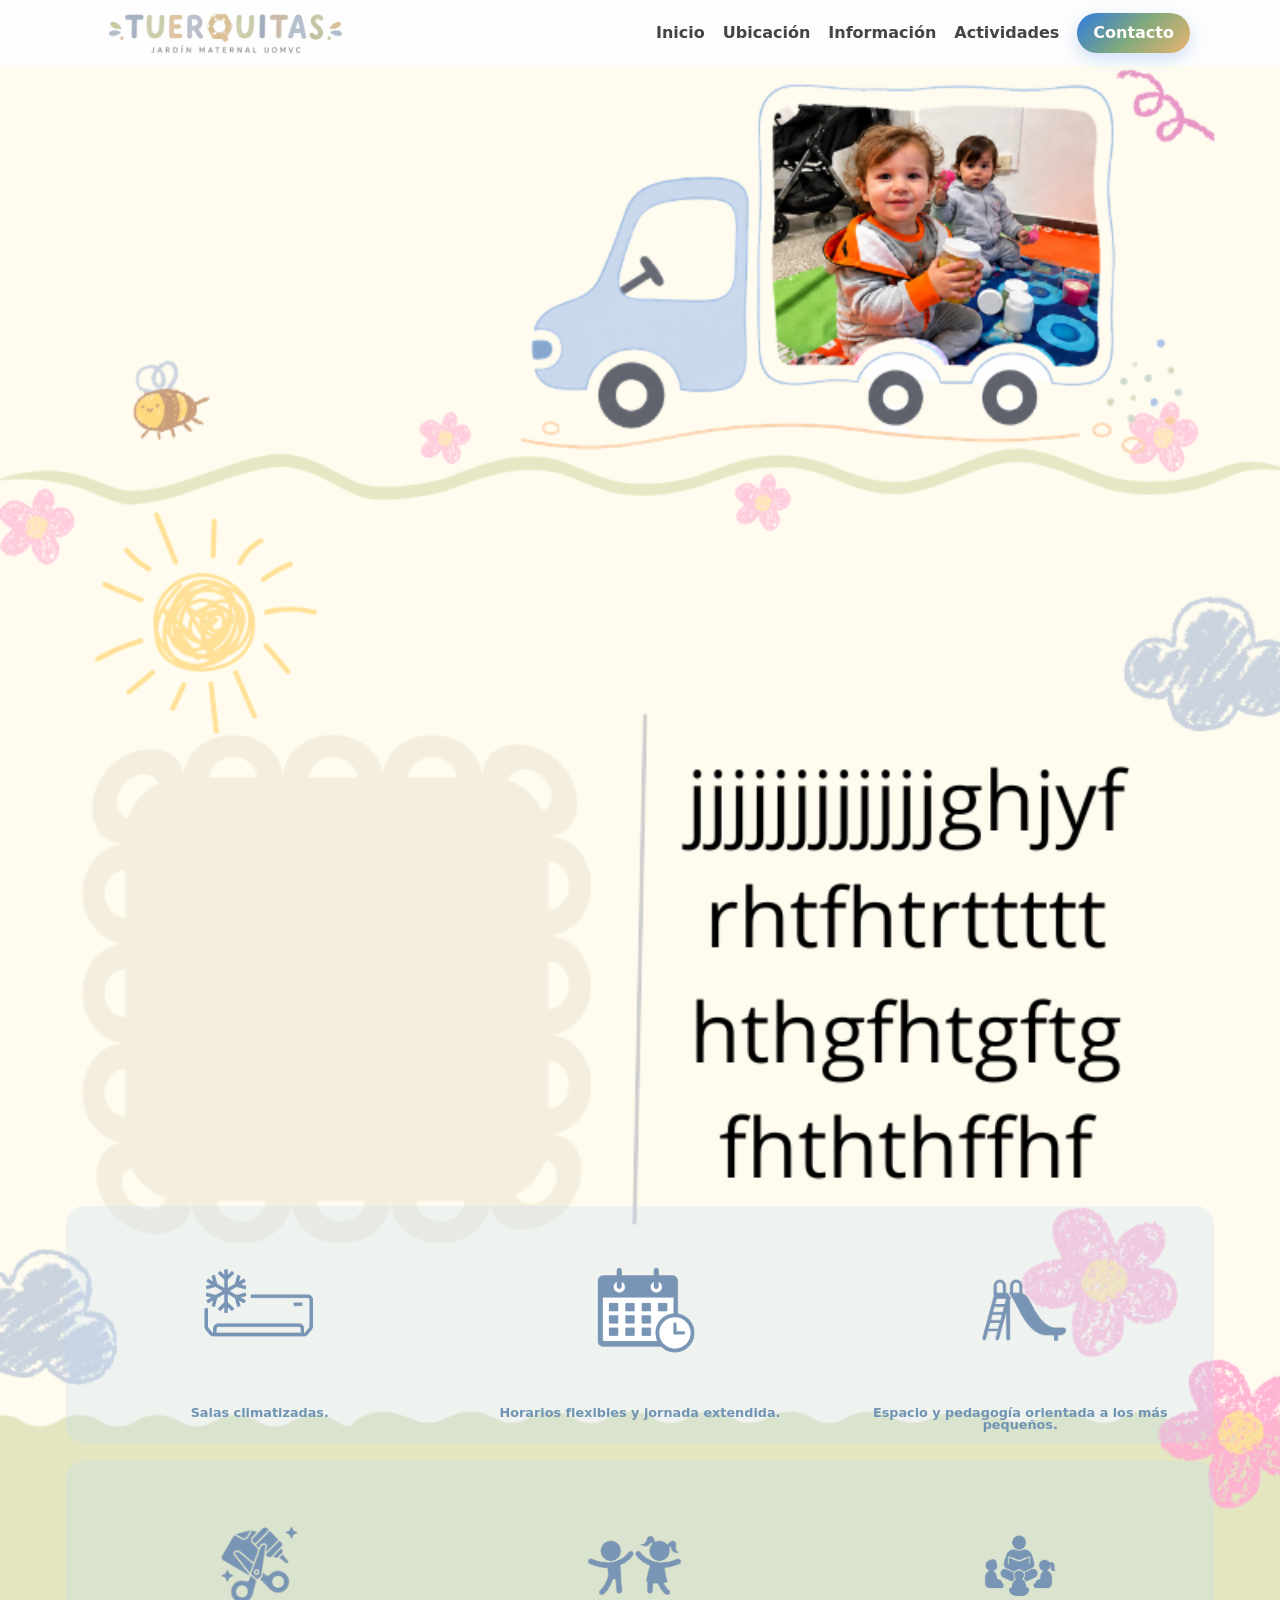
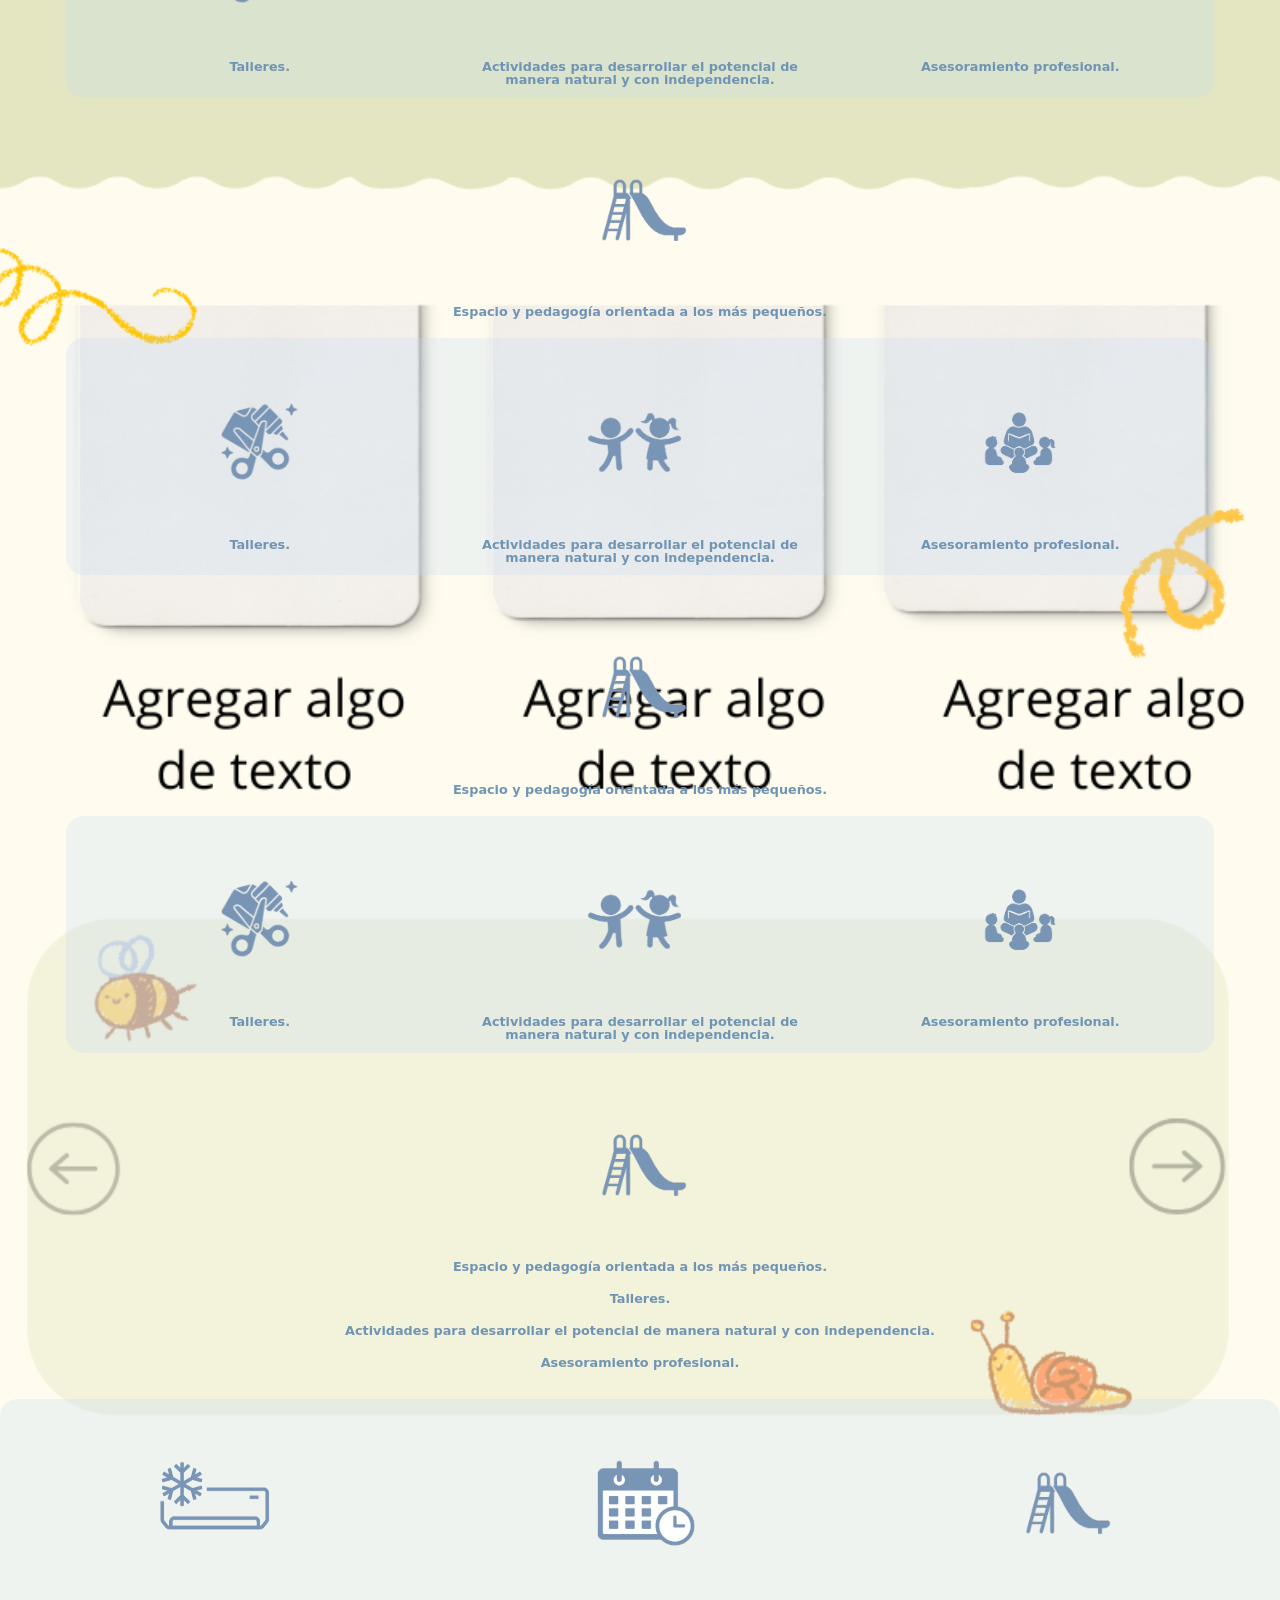
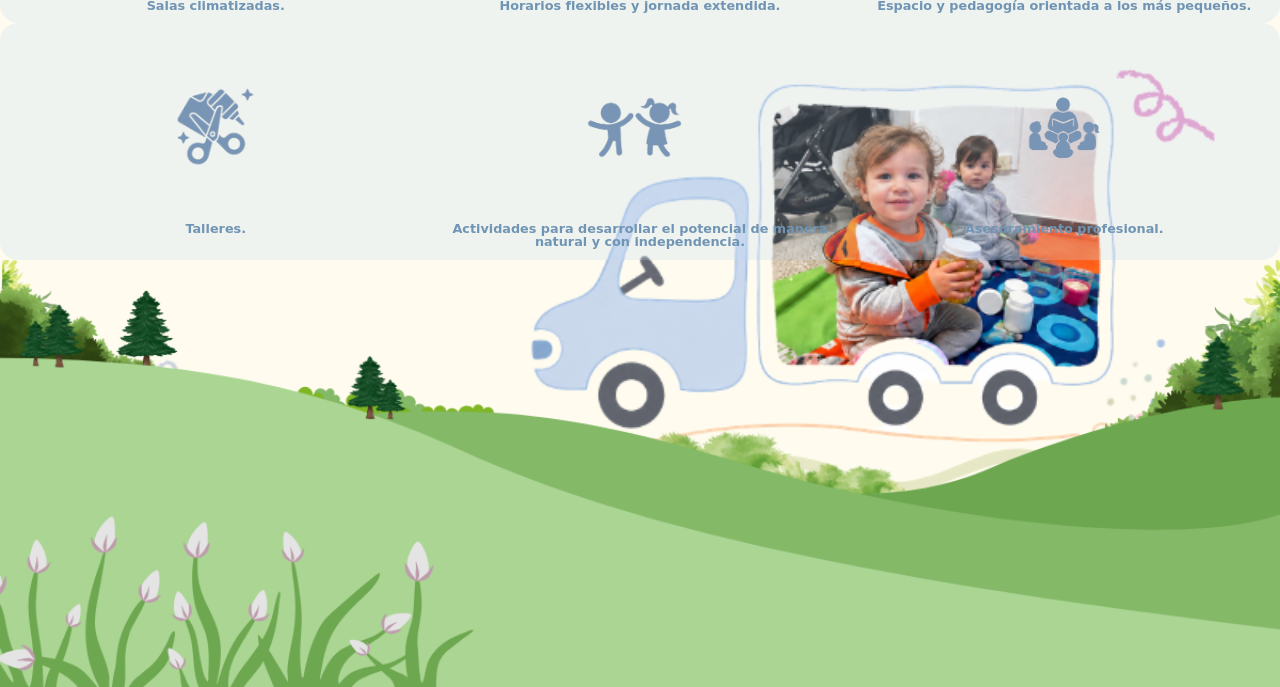
==== commit 701a24af: "actualizacion" ====
--- a/actividades.html
+++ b/actividades.html
@@ -6,7 +6,17 @@
   <title>Jardín Maternal Pequeños Jardineros</title>
   <link rel="stylesheet" href="estilo.css" />
 </head>
-<body>
+<body class="actividadess"
+
+  >
+
+
+
+
+
+
+
+
   <header class="site-header">
     <div class="container header-inner">
       <a href="index.html" class="logo">
@@ -30,15 +40,260 @@
         <a class="contact-link" href="contacto.html"><span class="PASTILLA">Contacto</span></a>
       </nav>
     </div>
+
+
+    
   </header>
 
+
+
+
+
+
+
+  <section id="actividadess">
+   
+    
+
+
+
+
+<section class="contenido-principal animar">
+  <div class="contenido-grid">
+    <div class="contenido-texto">
+      <h2 class="sniglet-regular"><SPAN style="color: #A6B2C2;">¡Bienvenidos al</SPAN> <span style="color:#CDCEAC;">Jardin Maternal</span><span style="color:#DFC3A5;"> Tuerquitas!</span></h2>
+
+      <h3 class="julius-sans-one-regular" style="color: #8d8c85"><strong>¿Quienes somos?</strong></h3>
+      <p>
+        Somos un Jardín Maternal con más de 7 años de trayectoria, perteneciente a la gestión de UOM Villa Constitución, dedicado al acompañamiento de la primera infancia desde una mirada amorosa, respetuosa y comprometida.
+      </p>
+      <p>
+        Trabajamos cada día para brindar un entorno seguro y cuidado, donde los niños y las niñas puedan crecer, explorar y aprender a través del juego, acompañados por un equipo de trabajo conformado por docentes de Nivel Inicial y personal auxiliar, que prioriza el bienestar y el desarrollo integral de cada infancia.
+      </p>
+      <p>
+        Nos dedicamos a la atención de niños y niñas desde los 45 días hasta los 4 años, promoviendo el juego como pilar fundamental del aprendizaje y acompañando cada etapa desde una mirada sensible y respetuosa de los tiempos, necesidades y emociones de cada infancia.
+      </p>
+    </div>
+
+    <div class="contenido-imagen">
+      <img class="imagen-bienvenida reveal-on-scroll" src="Diseño sin título (6).png" alt="Imagen del jardín maternal" />
+    </div>
+
+    <div class="contenido-bajo">
+      <h3 class="julius-sans-one-regular" style="color: #8d8c85"><strong>Acompañamos cada comienzo</strong></h3>
+      <p>
+        Construimos vínculos de confianza con las familias, entendiendo que el trabajo en conjunto es fundamental para acompañar los primeros años de vida con cuidado, compromiso y dedicación.
+      </p>
+
+      <h3 class="julius-sans-one-regular" style="color: #8d8c85"><strong>Nuestra mirada</strong></h3>
+      <p>
+        Creemos en una infancia vivida con amor y ternura, donde cada niño y niña es respetado en sus tiempos, emociones y necesidades.
+      </p>
+      <p> 
+        Entendemos el juego como la forma principal de expresión y aprendizaje, y acompañamos cada proceso desde una presencia cercana, atenta y sensible.
+      </p>
+    </div>
+  </div>
+</section>
+
+<section class="tarjetas animar">
+
+
+
+
+
+
+
+
+
+
+  <div class="bloque-tarjetas bloque-tarjetas-1">
+    <div class="tarjeta reveal-on-scroll reveal-on-scroll-card">
+      <img src="aireacond.png" alt="Tarjeta 1">
+      <h4>Salas climatizadas.</h4>
+    </div>
+
+    <div class="tarjeta reveal-on-scroll reveal-on-scroll-card">
+      <img src="calendario.png" alt="Tarjeta 2">
+      <h4>Horarios flexibles y jornada extendida.</h4>
+    </div>
+
+    <div class="tarjeta reveal-on-scroll reveal-on-scroll-card">
+      <img src="tobogan.png" alt="Tarjeta 3">
+      <h4>Espacio y pedagogía orientada a los más pequeños.</h4>
+    </div>
+  </div>
+
+  <div class="bloque-tarjetas bloque-tarjetas-2">
+    <div class="tarjeta reveal-on-scroll reveal-on-scroll-card">
+      <img src="talleres.png" alt="Tarjeta 4">
+      <h4>Talleres.</h4>
+    </div>
+
+    <div class="tarjeta reveal-on-scroll reveal-on-scroll-card">
+      <img src="nenes.png" alt="Tarjeta 5">
+      <h4>Actividades para desarrollar el potencial de manera natural y con independencia.</h4>
+    </div>
+
+    <div class="tarjeta reveal-on-scroll reveal-on-scroll-card">
+      <img src="profesional.png" alt="Tarjeta 6">
+      <h4>Asesoramiento profesional.</h4>
+    </div>
+  </div>
+
+
+
+
+
+
+
+    <div class="tarjeta reveal-on-scroll reveal-on-scroll-card">
+      <img src="tobogan.png" alt="Tarjeta 3">
+      <h4>Espacio y pedagogía orientada a los más pequeños.</h4>
+    </div>
+  </div>
+
+  <div class="bloque-tarjetas bloque-tarjetas-2">
+    <div class="tarjeta reveal-on-scroll reveal-on-scroll-card">
+      <img src="talleres.png" alt="Tarjeta 4">
+      <h4>Talleres.</h4>
+    </div>
+
+    <div class="tarjeta reveal-on-scroll reveal-on-scroll-card">
+      <img src="nenes.png" alt="Tarjeta 5">
+      <h4>Actividades para desarrollar el potencial de manera natural y con independencia.</h4>
+    </div>
+
+    <div class="tarjeta reveal-on-scroll reveal-on-scroll-card">
+      <img src="profesional.png" alt="Tarjeta 6">
+      <h4>Asesoramiento profesional.</h4>
+    </div>
+  </div>
+
+
+
+
+
+
+    <div class="tarjeta reveal-on-scroll reveal-on-scroll-card">
+      <img src="tobogan.png" alt="Tarjeta 3">
+      <h4>Espacio y pedagogía orientada a los más pequeños.</h4>
+    </div>
+  </div>
+
+  <div class="bloque-tarjetas bloque-tarjetas-2">
+    <div class="tarjeta reveal-on-scroll reveal-on-scroll-card">
+      <img src="talleres.png" alt="Tarjeta 4">
+      <h4>Talleres.</h4>
+    </div>
+
+    <div class="tarjeta reveal-on-scroll reveal-on-scroll-card">
+      <img src="nenes.png" alt="Tarjeta 5">
+      <h4>Actividades para desarrollar el potencial de manera natural y con independencia.</h4>
+    </div>
+
+    <div class="tarjeta reveal-on-scroll reveal-on-scroll-card">
+      <img src="profesional.png" alt="Tarjeta 6">
+      <h4>Asesoramiento profesional.</h4>
+    </div>
+  </div>
+
+
+
+    <div class="tarjeta reveal-on-scroll reveal-on-scroll-card">
+      <img src="tobogan.png" alt="Tarjeta 3">
+      <h4>Espacio y pedagogía orientada a los más pequeños.</h4>
+    </div>
+  </div>
+
+ 
+    <div class="tarjeta reveal-on-scroll reveal-on-scroll-card">
   
+      <h4>Talleres.</h4>
+    </div>
+
+    <div class="tarjeta reveal-on-scroll reveal-on-scroll-card">
+   
+      <h4>Actividades para desarrollar el potencial de manera natural y con independencia.</h4>
+    </div>
+
+    <div class="tarjeta reveal-on-scroll reveal-on-scroll-card">
+      
+      <h4>Asesoramiento profesional.</h4>
+    </div>
+  </div>
+
+</section>
+
+
+
+
+
+
+
+
+
+
+
+
+
+
+
+
+
+
+
+  <div class="bloque-tarjetas bloque-tarjetas-1">
+    <div class="tarjeta reveal-on-scroll reveal-on-scroll-card">
+      <img src="aireacond.png" alt="Tarjeta 1">
+      <h4>Salas climatizadas.</h4>
+    </div>
+
+    <div class="tarjeta reveal-on-scroll reveal-on-scroll-card">
+      <img src="calendario.png" alt="Tarjeta 2">
+      <h4>Horarios flexibles y jornada extendida.</h4>
+    </div>
+
+    <div class="tarjeta reveal-on-scroll reveal-on-scroll-card">
+      <img src="tobogan.png" alt="Tarjeta 3">
+      <h4>Espacio y pedagogía orientada a los más pequeños.</h4>
+    </div>
+  </div>
+
+  <div class="bloque-tarjetas bloque-tarjetas-2">
+    <div class="tarjeta reveal-on-scroll reveal-on-scroll-card">
+      <img src="talleres.png" alt="Tarjeta 4">
+      <h4>Talleres.</h4>
+    </div>
+
+    <div class="tarjeta reveal-on-scroll reveal-on-scroll-card">
+      <img src="nenes.png" alt="Tarjeta 5">
+      <h4>Actividades para desarrollar el potencial de manera natural y con independencia.</h4>
+    </div>
+
+    <div class="tarjeta reveal-on-scroll reveal-on-scroll-card">
+      <img src="profesional.png" alt="Tarjeta 6">
+      <h4>Asesoramiento profesional.</h4>
+    </div>
+  </div>
+</section>
+
+
+
+
+
+
+
+
+  </section>
+
+
+
+
+
+
 
   
-
-
-
-
   <footer class="site-footer">
     <div class="container footer-inner">
       <img class="footer-imagen" src="footer1.png" alt="Imagen decorativa del footer">
--- a/estilo.css
+++ b/estilo.css
@@ -113,15 +113,6 @@
   gap: 1rem;
 }
 
-.ubicacion-card:hover {
-  transform: translateY(-6px);
-}
-
-.ubicacion-card img {
-  width: 100%;
-  border-radius: 1.5rem;
-  display: block;
-}
 
 .ubicacion-card p {
   margin: 0;
@@ -133,9 +124,7 @@
   line-height: 1.7;
 }
 
-.ubicacion-card:hover p {
-  box-shadow: 0 20px 55px rgba(76, 58, 49, 0.12);
-}
+
 
 .contenedorR {
   width: min(700px, 100%);
@@ -320,7 +309,7 @@
   position: sticky;
   top: 0;
   z-index: 20;
-  background: rgba(252, 252, 252, 0.97);
+  background: #fdfdfd;
   border-bottom: none;
   backdrop-filter: blur(6px);
   box-shadow: none;
@@ -442,28 +431,14 @@
 .hero-section {
     position: relative;
     width: 100%;
-    height: 360px;
+    height: auto;
+ aspect-ratio: 16 / 7;
     overflow: hidden;
-    padding: 10px;
+  padding: 0;
     box-sizing: border-box;
     background: #fff;
 }
 
-.hero-gif {
-    position: absolute;
-    inset: 10px;
-    width: calc(100% - 20px);
-    height: calc(100% - 20px);
-    background-image: url('gIfbanner.gif');
-    background-size: contain;
-    background-position: center center;
-    background-repeat: no-repeat;
-    border-radius: 18px;
-    z-index: 0;
-    opacity: 0.85;
-    pointer-events: none;
-    transform: none;
-}
 
 .hero-imagen {
     position: absolute;
@@ -480,15 +455,74 @@
 
 .hero-frente {
     position: absolute;
-    inset: 16px;
-    width: calc(100% - 32px);
-    height: calc(100% - 32px);
+  inset: 0;
+  width: 100%;
+  height: 100%;
+  object-fit: cover;
+    object-position: center;
+    z-index: 10;
+    border-radius: 0;
+    pointer-events: none;
+}
+
+  .hero-capa {
+    position: absolute;
+    inset: 0;
+    width: 100%;
+    height: 100%;
     object-fit: cover;
     object-position: center;
-    z-index: 2;
-    border-radius: 16px;
+    border-radius: 0;
     pointer-events: none;
-}
+  }
+
+  .hero-capa-1 { z-index: 3; }
+  .hero-capa-1-1 { z-index: 4; }
+  .hero-capa-2 { z-index: 4; }
+  .hero-capa-3 { z-index: 5; }
+  .hero-capa-4 { z-index: 6; }
+  .hero-capa-5 { z-index: 7; }
+  .hero-capa-6 { z-index: 8; }
+  .hero-capa-7 { z-index: 9; }
+
+  .hero-capa-5 {
+    transform: translateY(clamp(32px, 2.3vw, 54px));
+  }
+
+
+  .hero-capa-7{
+    inset:0;
+    width:100%;
+    height:100%;
+    object-fit:cover;
+    object-position:center;
+}
+  .hero-section .hero-content {
+    position: absolute;
+    inset: 0;
+    z-index: 3;
+    display: flex;
+    align-items: center;
+    justify-content: center;
+    text-align: center;
+    padding: 1rem;
+    pointer-events: none;
+  }
+
+  .hero-section .hero-content h1 {
+    margin: 0;
+    padding: 0.4rem 0.9rem;
+    border-radius: 999px;
+    background: linear-gradient(135deg, rgba(255, 255, 255, 0.9), rgba(248, 239, 227, 0.9));
+    border: 1px solid rgba(201, 167, 138, 0.55);
+    color: #6d4d37;
+    font-size: clamp(0.9rem, 1.6vw, 1.3rem);
+    font-weight: 700;
+    letter-spacing: 0.04em;
+    text-transform: uppercase;
+    box-shadow: 0 8px 18px rgba(0, 0, 0, 0.12);
+    backdrop-filter: blur(5px);
+  }
 
 .hero-nene {
     position: absolute;
@@ -768,12 +802,16 @@
 }
 
 .contacto-nubes-section {
-  padding: 1rem 0 0.35rem;
+  padding: 1rem 0 4.5rem;
+  position: relative;
+  z-index: 4;
 }
 
 .contacto-nubes-wrap {
   display: flex;
   justify-content: center;
+  position: relative;
+  overflow: visible;
 }
 
 .contacto-nubes-section .container {
@@ -785,9 +823,415 @@
 
 .contacto-nubes-img {
   width: 100%;
-  max-width: none;
   height: auto;
   display: block;
+  object-fit: cover;
+}
+
+.contacto-nubes-wrap {
+  display: flex;
+  flex-direction: column;
+  align-items: center;
+  justify-content: center;
+  position: relative;
+}
+/* =========================
+   TARJETAS SOBRE NUBEX2
+========================= */
+
+.contacto-nubes-section {
+  position: relative;
+  width: 100%;
+  padding: 0;
+  overflow: hidden;
+}
+
+.contacto-nubes-wrap {
+  position: relative;
+  width: 100%;
+  display: block;
+}
+
+.contacto-nubes-img {
+  display: block;
+  width: 100%;
+  height: auto;
+}
+
+.contacto-carousel {
+  position: absolute;
+
+  top: 50%;
+  left: 50%;
+
+  width: min(1400px, 97%);
+
+  transform: translate(-50%, -50%);
+
+  z-index: 20;
+
+  opacity: 1;
+
+  pointer-events: auto;
+}
+
+.contacto-carousel-viewport {
+  width: 100%;
+  overflow: hidden;
+}
+
+.contacto-carousel-track {
+  display: flex;
+  gap: 14px;
+
+  width: max-content;
+
+  padding: 10px;
+
+  will-change: transform;
+}
+
+.contacto-carousel-card {
+  flex: 0 0 190px;
+
+  min-height: 150px;
+
+  background: rgba(255,255,255,0.95);
+
+  border: 2px solid #dce8f6;
+
+  border-radius: 18px;
+
+  padding: 12px;
+
+  display: flex;
+  flex-direction: column;
+  align-items: center;
+  justify-content: flex-start;
+
+  text-align: center;
+
+  box-shadow: 0 8px 25px rgba(66,104,145,0.18);
+
+  cursor: pointer;
+
+  transition:
+    transform .3s ease,
+    box-shadow .3s ease;
+}
+
+
+/* TARJETAS CERRADAS */
+.contacto-carousel-card .docente-info {
+  display: block;
+  max-height: 0;
+  height: 0;
+  opacity: 0;
+  overflow: hidden;
+  padding: 0;
+  margin: 0;
+  transform: translateY(-5px);
+
+  transition:
+    max-height .3s ease,
+    height .3s ease,
+    opacity .3s ease,
+    padding .3s ease,
+    margin .3s ease,
+    transform .3s ease;
+}
+
+/* SOLO LA TARJETA CON EL MOUSE ENCIMA */
+.contacto-carousel-card:hover .docente-info {
+  max-height: 420px;
+  height: auto;
+  opacity: 1;
+  padding: 12px;
+  margin-top: 8px;
+  transform: translateY(0);
+}
+
+/* EFECTO DE APERTURA */
+.contacto-carousel-card:hover {
+  transform: scale(1.03);
+  box-shadow: 0 12px 24px rgba(66, 104, 145, 0.2);
+  z-index: 5;
+}
+
+
+
+.contacto-carousel-card:hover {
+  transform: translateY(-5px);
+}
+
+.contacto-carousel-card::before {
+  content: "";
+
+  width: 100%;
+  height: 95px;
+
+  margin-bottom: 8px;
+
+  background-image: url("docente1.png");
+  background-size: contain;
+  background-position: center;
+  background-repeat: no-repeat;
+}
+
+.contacto-carousel-card h4 {
+  margin: 0;
+
+  color: #5d78a0;
+
+  font-size: .9rem;
+}
+
+.contacto-carousel-card .docente-info {
+  max-height: 0;
+  opacity: 0;
+  overflow: hidden;
+  padding: 0;
+  transition:
+    max-height .3s ease,
+    opacity .3s ease,
+    padding .3s ease;
+}
+
+.contacto-carousel-card:hover .docente-info,
+.contacto-carousel-card.is-open .docente-info {
+  max-height: 180px;
+  opacity: 1;
+  padding: 0.75rem;
+}
+.contacto-carousel-card:hover .docente-info {
+  max-height: 200px;
+  opacity: 1;
+}
+
+.contacto-carousel-btn {
+  position: absolute;
+
+  top: 50%;
+
+  width: 38px;
+  height: 38px;
+
+  transform: translateY(-50%);
+
+  border: none;
+  border-radius: 50%;
+
+  background: white;
+
+  color: #5d78a0;
+
+  font-size: 20px;
+
+  cursor: pointer;
+
+  z-index: 30;
+
+  box-shadow: 0 4px 12px rgba(0,0,0,.15);
+}
+
+.contacto-carousel-btn-prev {
+  left: -10px;
+}
+
+.contacto-carousel-btn-next {
+  right: -10px;
+}
+
+@media (max-width: 768px) {
+
+  .contacto-carousel {
+    width: 94%;
+    top: 55%;
+  }
+
+  .contacto-carousel-card {
+    flex-basis: 150px;
+    min-height: 125px;
+    padding: 8px;
+  }
+
+  .contacto-carousel-card::before {
+    height: 70px;
+  }
+
+  .contacto-carousel-track {
+    gap: 8px;
+  }
+
+  .contacto-carousel-btn {
+    width: 32px;
+    height: 32px;
+    font-size: 16px;
+  }
+}
+.contacto-carousel-btn {
+  position: absolute;
+  top: 50%;
+  transform: translateY(-50%);
+  width: 2rem;
+  height: 2rem;
+  border: 0;
+  border-radius: 999px;
+  background: rgba(255, 255, 255, 0.92);
+  color: #5d78a0;
+  font-size: 1rem;
+  line-height: 1;
+  cursor: pointer;
+  z-index: 3;
+}
+
+.contacto-carousel-btn-prev {
+  left: 0.35rem;
+}
+
+.contacto-carousel-btn-next {
+  right: 0.35rem;
+}
+
+.contacto-nubes-section.is-visible .contacto-carousel {
+  transform: translateY(-50%,-50%);
+  opacity: 1;
+}
+.contacto-carousel-viewport {
+  width: 100%;
+  overflow-y: hidden;
+    position: relative;
+}
+
+.contacto-carousel-viewport::-webkit-scrollbar {
+  display: none;
+}
+
+.contacto-carousel-viewport.is-dragging {
+  cursor: grabbing;
+}
+.contacto-carousel-track {
+  display: flex;
+  gap: 0.75rem;
+  width: max-content;
+  padding: 0.2rem 0.25rem;
+  will-change: transform;
+}
+
+.contacto-carousel-card {
+  flex: 0 0 clamp(165px, 20vw, 235px);
+  background: rgba(255, 255, 255, 0.94);
+  border: 1px solid #dce8f6;
+  border-radius: 1rem;
+  padding: 0.55rem 0.75rem;
+  display: flex;
+  flex-direction: column;
+  align-items: center;
+  justify-content: flex-start;
+  text-align: center;
+  box-shadow: 0 8px 20px rgba(66, 104, 145, 0.15);
+  cursor: pointer;
+  position: relative;
+  transition: transform 0.35s ease, box-shadow 0.35s ease;
+}
+
+.contacto-carousel-card::before {
+  content: "";
+  width: 108%;
+  aspect-ratio: 16 / 10;
+  min-height: 96px;
+  border-radius: 0.75rem;
+  margin-bottom: 0.45rem;
+  background-image: url('docente1.png');
+  background-size: contain;
+  background-position: center top;
+  background-repeat: no-repeat;
+}
+
+.contacto-carousel-card h4 {
+  margin: 0;
+  color: #5d78a0;
+  font-size: 0.92rem;
+  font-family: 'Chelsea Market', cursive;
+}
+
+.contacto-carousel-card .docente-nombre {
+  margin: 0;
+}
+
+.contacto-carousel-card .docente-info {
+  margin-top: 0.3rem;
+  display: flex;
+  flex-direction: column;
+  align-items: center;
+  gap: 0.35rem;
+  max-height: 0;
+  opacity: 0;
+  overflow: hidden;
+  transform: translateY(-8px);
+  transition: max-height 0.35s ease, opacity 0.3s ease, transform 0.35s ease;
+}
+
+.contacto-carousel-card:hover {
+  transform: translateY(0) scale(1.03);
+  box-shadow: 0 12px 24px rgba(66, 104, 145, 0.2);
+  z-index: 5;
+}
+
+.contacto-carousel-card:hover {
+  transform: translateY(0) scale(1.03);
+  box-shadow: 0 12px 24px rgba(66, 104, 145, 0.2);
+  z-index: 5;
+}
+
+.contacto-carousel-card:hover .docente-info {
+  max-height: 420px;
+  opacity: 1;
+  transform: translateY(0);
+}
+
+.contacto-carousel-card p {
+  margin: 0;
+  color: #4f6077;
+  font-size: 0.76rem;
+  line-height: 1.2;
+}
+
+.contacto-carousel-card .docente-btn {
+  border: 0;
+  border-radius: 999px;
+  padding: 0.32rem 0.72rem;
+  font-size: 0.68rem;
+  font-weight: 700;
+  color: #ffffff;
+  background: #6f839b;
+  cursor: pointer;
+}
+
+@media (max-width: 768px) {
+  .contacto-carousel {
+    top: 63%;
+    padding: 0 0.35rem;
+  }
+
+  .contacto-nubes-section {
+    padding-bottom: 3.25rem;
+  }
+
+  .contacto-carousel-btn {
+    width: 1.75rem;
+    height: 1.75rem;
+    font-size: 0.9rem;
+  }
+
+  .contacto-carousel-track {
+    gap: 0.55rem;
+  }
+
+  .contacto-carousel-card {
+    flex-basis: 160px;
+    padding: 0.48rem 0.6rem;
+  }
 }
 
 .contact-cards-panel h3 {
@@ -802,6 +1246,10 @@
   display: grid;
   grid-template-columns: repeat(2, minmax(0, 1fr));
   gap: 0.7rem;
+}
+
+.contacto-fondo-desktop {
+  display: none;
 }
 
 .contact-mini-card {
@@ -888,6 +1336,15 @@
     padding: 0.95rem;
   }
 
+  .contacto-fondo-desktop {
+    display: block;
+    width: 100%;
+    max-width: 100%;
+    height: auto;
+    margin: 0.2rem 0 0.75rem;
+    border-radius: 0.85rem;
+  }
+
   .contact-section .contact-info,
   .contact-section .contact-cards-panel {
     height: 100%;
@@ -1015,9 +1472,8 @@
   }
 
   .hero-section {
-    min-height: 320px;
-    height: clamp(320px, 48vh, 420px);
-    padding: 0.7rem 0;
+    
+    aspect-ratio:16/7;
   }
 
   .hero-content > div {
@@ -1067,36 +1523,166 @@
     position: relative;
     z-index: 30;
   }
-
-  .main-nav{
-
-    position:fixed;
-    top:0;
-    left:50%;
-    right:0;
-    bottom:0;
-
-    width:50vw;
-    max-width:50vw;
-    height:100vh;
-
-    display:flex;
-    flex-direction:column;
-
-    justify-content:flex-start;
-    align-items:flex-start;
-
-    gap:0.7rem;
-    padding:5rem 1.1rem 1.2rem;
-
-    background:rgba(255,255,255,.97);
-    backdrop-filter:blur(18px);
-    border-left:1px solid rgba(236, 231, 224, 0.8);
-
-    transform:translateX(100%);
-    transition:.45s ease;
-
-    z-index:999;
+/* =========================
+   MENU HAMBURGUESA
+========================= */
+
+@media (max-width: 768px) {
+
+  .header-inner {
+    display: flex;
+    align-items: center;
+    justify-content: space-between;
+  }
+
+  .header-actions {
+    display: flex;
+    align-items: center;
+    gap: 10px;
+    margin-left: auto;
+  }
+
+  .menu-toggle {
+    display: flex;
+    flex-direction: column;
+    justify-content: center;
+    align-items: center;
+    gap: 5px;
+    width: 42px;
+    height: 42px;
+    padding: 8px;
+    border: none;
+    background: transparent;
+    cursor: pointer;
+    z-index: 1001;
+  }
+
+  .menu-toggle span {
+    width: 24px;
+    height: 3px;
+    background: #5e4b3c;
+    border-radius: 10px;
+    display: block;
+  }
+
+  .main-nav {
+    position: fixed;
+    top: 0;
+    right: 0;
+    left: auto;
+
+    width: min(82vw, 320px);
+    height: 100dvh;
+
+    display: flex;
+    flex-direction: column;
+    align-items: flex-start;
+    justify-content: flex-start;
+
+    gap: 12px;
+
+    padding: 75px 25px 25px;
+
+    background: rgba(255,255,255,0.98);
+    backdrop-filter: blur(12px);
+
+    box-shadow: -8px 0 30px rgba(0,0,0,0.15);
+
+    transform: translateX(110%);
+    transition: transform 0.35s ease;
+
+    overflow-y: auto;
+    z-index: 1000;
+
+    pointer-events: none;
+  }
+
+  .main-nav.open {
+    transform: translateX(0);
+    pointer-events: auto;
+  }
+
+  .main-nav a {
+    display: flex;
+    width: 100%;
+    min-height: 42px;
+
+    align-items: center;
+    justify-content: flex-start;
+
+    padding: 8px 5px;
+
+    font-size: 1.05rem;
+    color: #5e4b3c;
+  }
+
+  .main-nav .contact-link {
+    display: none;
+  }
+
+  .menu-close {
+    display: flex !important;
+
+    position: absolute;
+    top: 18px;
+    right: 18px;
+
+    width: 36px;
+    height: 36px;
+
+    align-items: center;
+    justify-content: center;
+
+    border: none;
+    border-radius: 50%;
+
+    background: #ffffff;
+    color: #5e4b3c;
+
+    font-size: 22px;
+    cursor: pointer;
+
+    box-shadow: 0 3px 10px rgba(0,0,0,0.15);
+  }
+
+  body.menu-open {
+    overflow: hidden;
+  }
+
+  body.menu-open::before {
+    content: "";
+    position: fixed;
+    inset: 0;
+
+    background: rgba(0,0,0,0.25);
+
+    z-index: 999;
+  }
+}
+
+@media (min-width: 769px) {
+
+  .menu-toggle,
+  .menu-close,
+  .mobile-contact-link {
+    display: none !important;
+  }
+
+  .main-nav {
+    position: static;
+    display: flex;
+    transform: none;
+    width: auto;
+    height: auto;
+    background: transparent;
+    box-shadow: none;
+    pointer-events: auto;
+    padding: 0;
+  }
+}
+.main-nav.open {
+  transform: translateX(0);
+  pointer-events: auto;
 }
 
   .menu-close {
@@ -1112,29 +1698,28 @@
     transform: translateX(0);
   }
 
-  .main-nav a{
-
-    display:flex;
-    justify-content:flex-start;
-    align-items:center;
-
-    width:100%;
-
-    font-size:1.05rem;
-    font-weight:600;
-
-    padding:0.45rem 0;
-
-    color:#5e4b3c;
-}
-
+  body.menu-open {
+    overflow: hidden;
+  }
+
+  .main-nav a {
+  display: flex;
+  width: 100%;
+  justify-content: flex-start;
+  align-items: center;
+
+  padding: 0.55rem 0;
+
+  font-size: 1.05rem;
+  font-weight: 600;
+
+  color: #5e4b3c;
+  text-decoration: none;
+}
   .main-nav .contact-link {
     display: none;
   }
 
-  .main-nav a {
-    padding: 0.28rem 0;
-  }
 
   body.menu-open::before {
     content: "";
@@ -1145,8 +1730,8 @@
   }
 
   .hero-section {
-    min-height: 300px;
-    height: clamp(300px, 54vh, 360px);
+   
+    aspect-ratio:16/7;
   }
 
   .hero-section h1 {
@@ -1158,21 +1743,9 @@
     line-height: 1.5;
   }
 
-  .wave {
-    height: 72px;
-    background-size: 1000px 72px;
-  }
-
-  .wave.wave1,
-  .wave.wave2,
-  .wave.wave3,
-  .wave.wave4 {
-    bottom: -12px;
-  }
-
-  .wave.wave4 {
-    bottom: -12px;
-  }
+  
+
+  
 
   .button {
     padding: 0.72rem 1rem;
@@ -1262,18 +1835,17 @@
   padding: 0.6rem;
   border-radius: 18px;
   background: rgba(192, 215, 241, 0.253);
- 
-  opacity: 0;
-  transform: translateY(20px);
-  animation: tarjetasEntrada 1.7s ease-out forwards;
+
+  opacity: 1;
+  transform: none;
 }
 
 .bloque-tarjetas-1 {
-  animation-delay: 0s;
+  transition-delay: 0.08s;
 }
 
 .bloque-tarjetas-2 {
-  animation-delay: 0.2s;
+  transition-delay: 0.62s;
 }
 
 .tarjeta {
@@ -1330,32 +1902,32 @@
 
 @media (max-width: 768px) {
     .bloque-tarjetas {
-        grid-template-columns: 1fr;
-        gap: 8px;
-        padding: 0.45rem;
+    grid-template-columns: 1fr;
+    gap: 8px;
+    padding: 0.45rem;
     }
 
     .tarjetas {
-        width: min(100%, 92%);
-        gap: 8px;
-        padding: 12px 4px;
+    width: min(100%, 92%);
+    gap: 8px;
+    padding: 12px 4px;
     }
 
     .tarjeta {
-        gap: 0.03rem;
-        padding: 0 0.08rem 0.05rem;
+    gap: 0.03rem;
+    padding: 0 0.08rem 0.05rem;
     }
 
     .tarjeta img {
-        max-width: 76px;
-        border-radius: 9px;
+    max-width: 76px;
+    border-radius: 9px;
         margin: 0;
     }
 
     .tarjeta h4 {
-        font-size: 0.62rem;
-        line-height: 0.95;
-        padding: 0 0.06rem;
+    font-size: 0.62rem;
+    line-height: 0.95;
+    padding: 0 0.06rem;
         margin-top: 0;
     }
 }
@@ -1392,21 +1964,44 @@
 }
 
 /* BANNER */
+
 .hero-section{
-    min-height:auto;
-    height:auto;
-    overflow:hidden;
-}
-
-.hero-imagen{
-    position:relative;
-    width:100%;
-    height:auto;
-    max-height:220px;
-    object-fit:cover;
-    object-position:center top;
-    display:block;
-}
+  aspect-ratio: 16 / 7;
+  padding: 0;
+}
+
+.hero-frente{
+  inset: 0;
+  width: 100%;
+  height: 100%;
+  object-fit: cover;
+  object-position: center;
+  border-radius: 0;
+}
+
+.hero-capa{
+  inset: 0;
+  width: 100%;
+  height: 100%;
+  object-fit: cover;
+  object-position: center;
+  border-radius: 0;
+}
+
+.hero-capa-7{
+  inset: 0;
+  width: 100%;
+  height: 100%;
+  object-fit: cover;
+  object-position: center;
+}
+
+.hero-capa-5{
+  transform: translateY(14px);
+}
+
+
+
 
 .hero-section::before{
     display:none;
@@ -1423,8 +2018,8 @@
 }
 
 .hero-content>div{
-    width:min(100%, 420px);
-    max-width:420px;
+  width:min(100%, 420px);
+  max-width:420px;
     margin:0 auto;
     text-align:center;
 }
@@ -1443,52 +2038,52 @@
 /* CONTENIDO */
 
 .contenido-principal{
-    padding:25px!important;
+  padding:25px!important;
 }
 
 .contenido-grid{
-    display:flex;
-    flex-direction:column;
-    gap:25px;
+  display:flex;
+  flex-direction:column;
+  gap:25px;
 }
 
 .contenido-imagen{
-    width:100%;
-    display:flex;
-    justify-content:center;
+  width:100%;
+  display:flex;
+  justify-content:center;
 }
 
 .contenido-imagen img{
-    width:100%;
-    max-width:320px;
+  width:100%;
+  max-width:320px;
     height:auto;
     aspect-ratio:auto;
     object-fit:contain;
 }
 
 .contenido-texto h2{
-    font-size:2rem;
+  font-size:2rem;
 }
 
 .contenido-texto h3,
 .contenido-bajo h3{
-    font-size:1.25rem;
+  font-size:1.25rem;
 }
 
 .contenido-texto p,
 .contenido-bajo p{
-    font-size:1rem;
+  font-size:1rem;
 }
 
 /* TARJETAS */
 
 .bloque-tarjetas{
-    grid-template-columns:1fr;
+  grid-template-columns:1fr;
 }
 
 .tarjeta img{
     width:100%;
-    max-width:300px;
+  max-width:300px;
     object-fit:contain;
 }
 
@@ -1508,13 +2103,11 @@
 
 opacity:0;
 
-transform:translateY(70px);
+transform:none;
 
 transition:
 
-opacity 1s ease,
-
-transform 1s ease;
+opacity .12s linear;
 
 }
 
@@ -1522,19 +2115,133 @@
 
 opacity:1;
 
-transform:translateY(0);
-
+transform:none;
+
+}
+
+/* Entrada por scroll + leve movimiento para la imagen de bienvenida */
+.contenido-principal.animar {
+  opacity: 0;
+  transform: translateY(110px) scale(0.94);
+  filter: blur(3px);
+  transition: opacity 2.1s ease, transform 2.1s ease, filter 2.1s ease;
+}
+
+.contenido-principal.animar.visible {
+  opacity: 1;
+  transform: translateY(0) scale(1);
+  filter: blur(0);
+}
+
+.contenido-principal .imagen-bienvenida.reveal-on-scroll {
+  opacity: 0;
+  transform: translateX(90px) scale(0.82) rotate(-5deg);
+  filter: blur(5px);
+  transition: opacity 2.6s ease, transform 2.6s cubic-bezier(0.2, 0.7, 0.2, 1), filter 2.6s ease;
+}
+
+.contenido-principal .imagen-bienvenida.reveal-on-scroll.is-visible {
+  opacity: 1;
+  transform: translateX(0) scale(1) rotate(0deg);
+  filter: blur(0);
+  animation: imagen-bienvenida-entrada 2.4s ease-out 1 both, imagen-bienvenida-flotar-desktop 5.2s ease-in-out 2.45s infinite;
+}
+
+/* Tarjetas: aparición progresiva al entrar en pantalla */
+.tarjetas.animar {
+  opacity: 1;
+  transform: none;
+  transition: none;
+}
+
+.tarjetas .tarjeta.reveal-on-scroll {
+  opacity: 0;
+  transform: translateY(28px) scale(0.96);
+  filter: blur(2px);
+  transition: opacity 0.95s ease, transform 0.95s ease, filter 0.95s ease;
+}
+
+.tarjetas .tarjeta.reveal-on-scroll.is-visible {
+  opacity: 1;
+  transform: translateY(0) scale(1);
+  filter: blur(0);
+}
+
+.tarjetas .bloque-tarjetas-1 .tarjeta.reveal-on-scroll:nth-child(1) { transition-delay: 0.04s; }
+.tarjetas .bloque-tarjetas-1 .tarjeta.reveal-on-scroll:nth-child(2) { transition-delay: 0.14s; }
+.tarjetas .bloque-tarjetas-1 .tarjeta.reveal-on-scroll:nth-child(3) { transition-delay: 0.24s; }
+.tarjetas .bloque-tarjetas-2 .tarjeta.reveal-on-scroll:nth-child(1) { transition-delay: 0.08s; }
+.tarjetas .bloque-tarjetas-2 .tarjeta.reveal-on-scroll:nth-child(2) { transition-delay: 0.18s; }
+.tarjetas .bloque-tarjetas-2 .tarjeta.reveal-on-scroll:nth-child(3) { transition-delay: 0.28s; }
+
+@keyframes imagen-bienvenida-entrada {
+  0% {
+    opacity: 0;
+    transform: translateX(100px) scale(0.8) rotate(-6deg);
+    filter: blur(6px);
+  }
+  60% {
+    opacity: 1;
+    transform: translateX(-14px) scale(1.05) rotate(1deg);
+    filter: blur(0);
+  }
+  100% {
+    opacity: 1;
+    transform: translateX(0) scale(1) rotate(0deg);
+    filter: blur(0);
+  }
+}
+
+@keyframes imagen-bienvenida-flotar-desktop {
+  0% {
+    transform: translateX(0) translateY(0) scale(1) rotate(0deg);
+  }
+  50% {
+    transform: translateX(6px) translateY(-8px) scale(1.015) rotate(0.5deg);
+  }
+  100% {
+    transform: translateX(0) translateY(0) scale(1) rotate(0deg);
+  }
+}
+
+@keyframes imagen-bienvenida-flotar-mobile {
+  0% {
+    transform: translateY(0) scale(1);
+  }
+  50% {
+    transform: translateY(-4px) scale(1.01);
+  }
+  100% {
+    transform: translateY(0) scale(1);
+  }
+}
+
+@media (max-width: 768px) {
+  .contenido-principal .imagen-bienvenida.reveal-on-scroll {
+    transform: translateY(56px) scale(0.9);
+    filter: blur(4px);
+  }
+
+  .contenido-principal .imagen-bienvenida.reveal-on-scroll.is-visible {
+    animation: imagen-bienvenida-entrada 2.6s ease-out 1 both, imagen-bienvenida-flotar-mobile 4.8s ease-in-out 2.65s infinite;
+  }
 }
 
 .tarjeta{
-
-transition:.5s;
-
-}
-
-.tarjeta:hover{
-transform: none;
-box-shadow: none;
+transition: transform .35s ease, filter .35s ease;
+}
+
+@media (hover: hover) and (pointer: fine) {
+  .tarjeta:hover {
+    transform: translateY(-6px);
+    filter: drop-shadow(0 12px 20px rgba(46, 77, 112, 0.15));
+  }
+}
+
+@media (hover: none) {
+  .tarjeta:active {
+    transform: translateY(-3px) scale(0.99);
+  }
 }
 
 
@@ -1550,67 +2257,16 @@
 
 }
 
-
-.waves{
-    position:absolute;
-  top:auto;
-  bottom:24px;
-    left:0;
-    width:100%;
-  height:140px;
-    overflow:hidden;
-    line-height:0;
-  z-index:0;
-  pointer-events:none;
-}
-
-.wave{
-    position:absolute;
-  top:auto;
-    left:0;
-  bottom:0;
-    width:200%;          /* más grande para poder desplazarse */
-    max-width:none;
-}
-
-
-
-.wave1{
-    opacity:.45;
-    animation: waveMove 18s linear infinite;
-}
-
-.wave2{
-    opacity:.7;
-    animation: waveMove 12s linear infinite reverse;
-}
-
-.wave3{
-    opacity:1;
-    animation: waveMove 8s linear infinite;
-}
-.wave1{
-    animation:
-        waveMove 18s linear infinite,
-        float 5s ease-in-out infinite;
-}
-
-.wave2{
-    animation:
-        waveMove 12s linear infinite reverse,
-        float 4s ease-in-out infinite;
-}
-
-.wave3{
-    animation:
-        waveMove 8s linear infinite,
-        float 3s ease-in-out infinite;
-}
-@keyframes float{
-    0%,100%{
-        transform:translateY(0);
-    }
-    50%{
-        transform:translateY(-8px);
-    }
-}+.ubicacion-card{ transform: translateY(-100px)}
+
+
+.actividadess{
+  margin:0;
+ min-height: 100vh;
+  background-image: url("activ.png");
+  background-size: 100% auto;
+  background-position: top center;
+  background-repeat: repeat-y;
+  
+}
+
